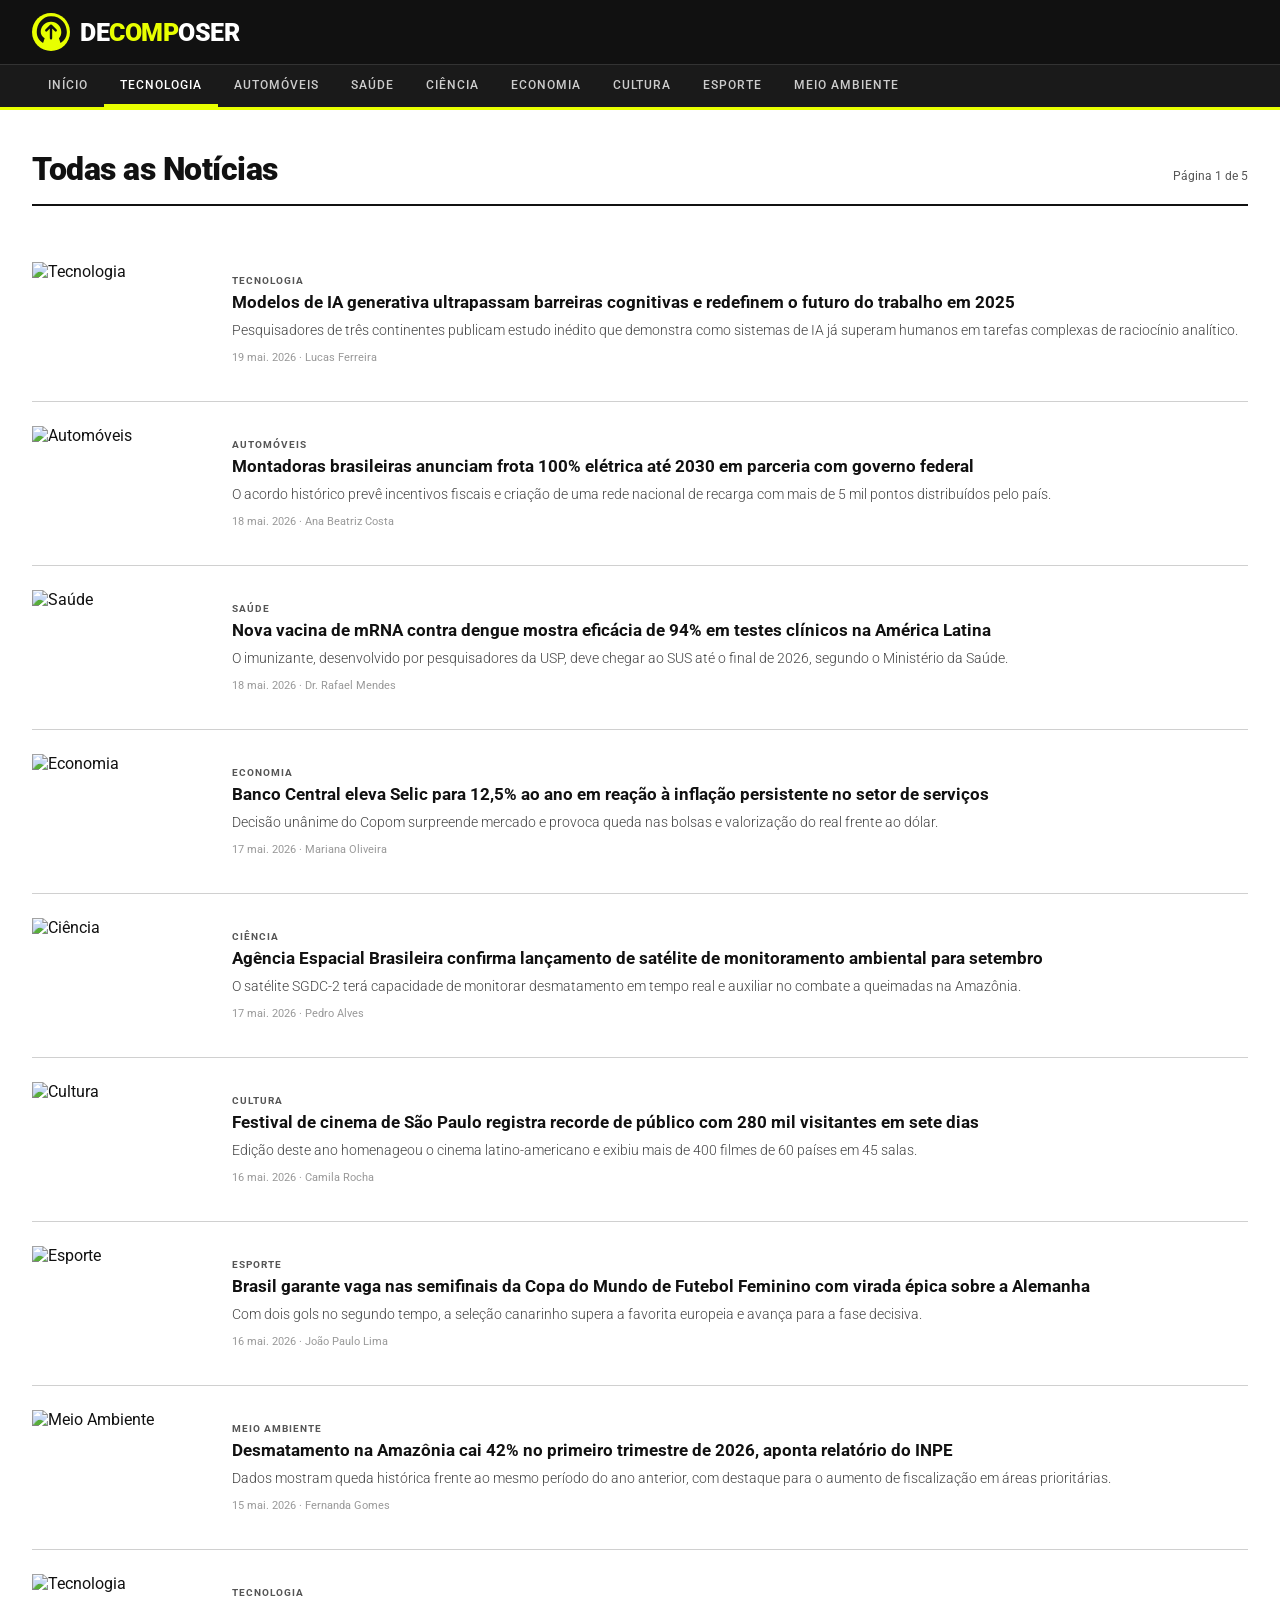
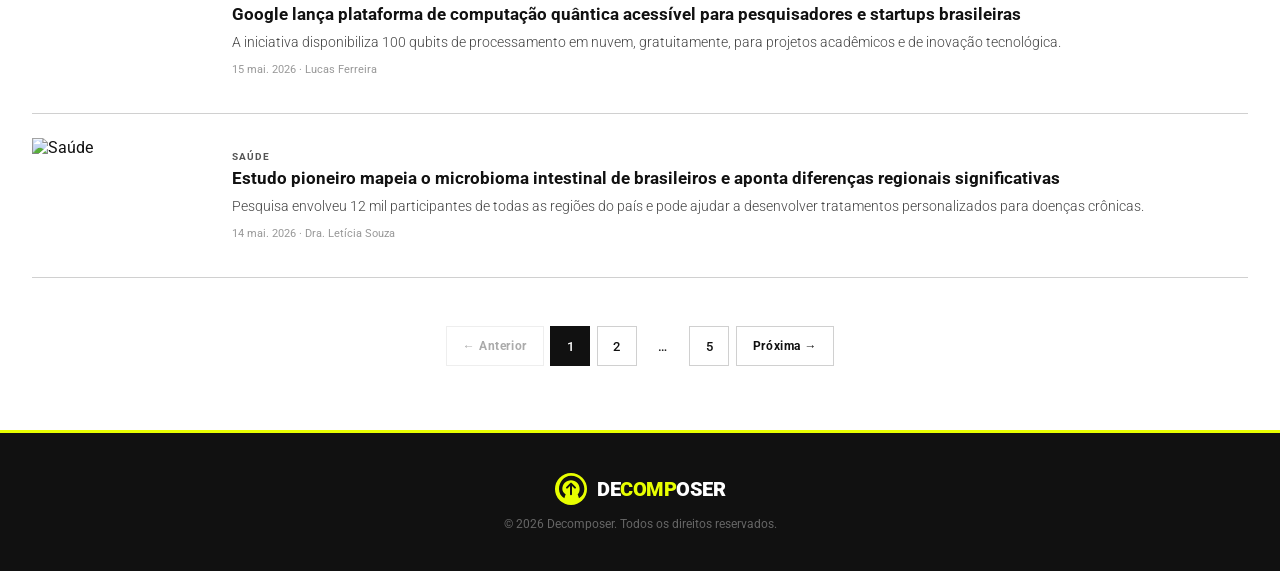
==== listing.html @ 8067eb2d "first version, inline css and script" ====
<!DOCTYPE html>
<html lang="pt-BR">
<head>
  <meta charset="UTF-8" />
  <meta name="viewport" content="width=device-width, initial-scale=1.0" />
  <title>Todas as Notícias — Decomposer</title>
  <link href="https://fonts.googleapis.com/css2?family=Roboto:ital,wght@0,300;0,400;0,500;0,700;0,900;1,400&display=swap" rel="stylesheet" />
  <style>
    *, *::before, *::after { box-sizing: border-box; margin: 0; padding: 0; }

    :root {
      --black: #111111;
      --white: #ffffff;
      --accent: #e8ff00;
      --gray-light: #f4f4f4;
      --gray-mid: #d0d0d0;
      --gray-dark: #555555;
      --font: 'Roboto', sans-serif;
    }

    html { scroll-behavior: smooth; }
    body { font-family: var(--font); background: var(--white); color: var(--black); min-height: 100vh; }

    /* ── HEADER ── */
    header {
      background: var(--black);
      color: var(--white);
      position: sticky;
      top: 0;
      z-index: 100;
      border-bottom: 3px solid var(--accent);
    }

    .header-top {
      display: flex;
      align-items: center;
      justify-content: space-between;
      padding: 0 2rem;
      height: 64px;
      max-width: 1280px;
      margin: 0 auto;
    }

    .logo {
      display: flex;
      align-items: center;
      gap: 10px;
      text-decoration: none;
      color: var(--white);
    }

    .logo-icon {
      width: 38px;
      height: 38px;
      background: var(--accent);
      border-radius: 50%;
      display: flex;
      align-items: center;
      justify-content: center;
      flex-shrink: 0;
    }

    .logo-name {
      font-size: 1.55rem;
      font-weight: 900;
      letter-spacing: -0.5px;
      text-transform: uppercase;
    }

    .logo-name span { color: var(--accent); }

    .nav-bar { background: #1a1a1a; border-top: 1px solid #333; }

    .nav-inner {
      max-width: 1280px;
      margin: 0 auto;
      padding: 0 2rem;
      display: flex;
      align-items: center;
      overflow-x: auto;
      scrollbar-width: none;
    }
    .nav-inner::-webkit-scrollbar { display: none; }

    .nav-inner a {
      color: #ccc;
      text-decoration: none;
      font-size: 0.78rem;
      font-weight: 500;
      letter-spacing: 0.08em;
      text-transform: uppercase;
      padding: 0.75rem 1rem;
      white-space: nowrap;
      border-bottom: 3px solid transparent;
      transition: color .2s, border-color .2s;
    }
    .nav-inner a:hover, .nav-inner a.active {
      color: var(--white);
      border-bottom-color: var(--accent);
    }

    /* ── MAIN ── */
    main {
      max-width: 1280px;
      margin: 0 auto;
      padding: 2.5rem 2rem 4rem;
    }

    .page-header {
      display: flex;
      align-items: baseline;
      justify-content: space-between;
      margin-bottom: 2rem;
      padding-bottom: 1rem;
      border-bottom: 2px solid var(--black);
    }

    .page-header h1 {
      font-size: 2rem;
      font-weight: 900;
      letter-spacing: -0.5px;
    }

    .page-header p {
      font-size: 0.78rem;
      color: var(--gray-dark);
    }

    /* ── LISTING ── */
    .listing {
      display: flex;
      flex-direction: column;
      gap: 0;
    }

    .listing-item {
      display: grid;
      grid-template-columns: 180px 1fr;
      gap: 1.25rem;
      padding: 1.5rem 0;
      border-bottom: 1px solid var(--gray-mid);
      text-decoration: none;
      color: inherit;
      transition: background .15s;
    }

    .listing-item:hover { background: var(--gray-light); margin: 0 -1rem; padding-left: 1rem; padding-right: 1rem; }

    .listing-item-img {
      width: 180px;
      height: 115px;
      object-fit: cover;
      display: block;
      flex-shrink: 0;
      transition: opacity .2s;
    }
    .listing-item:hover .listing-item-img { opacity: .9; }

    .listing-item-body {
      display: flex;
      flex-direction: column;
      justify-content: center;
      gap: 0.4rem;
    }

    .listing-item-cat {
      font-size: 0.62rem;
      font-weight: 700;
      letter-spacing: 0.1em;
      text-transform: uppercase;
      color: var(--gray-dark);
    }

    .listing-item-title {
      font-size: 1.05rem;
      font-weight: 700;
      line-height: 1.3;
      color: var(--black);
    }

    .listing-item-summary {
      font-size: 0.85rem;
      font-weight: 300;
      line-height: 1.55;
      color: #444;
    }

    .listing-item-meta {
      font-size: 0.68rem;
      color: #999;
      margin-top: 0.2rem;
    }

    /* ── PAGINATION ── */
    .pagination {
      display: flex;
      align-items: center;
      justify-content: center;
      gap: 0.4rem;
      margin-top: 3rem;
    }

    .pagination button, .pagination span {
      font-family: var(--font);
      font-size: 0.82rem;
      font-weight: 500;
      width: 40px;
      height: 40px;
      display: flex;
      align-items: center;
      justify-content: center;
      border: 1px solid var(--gray-mid);
      background: var(--white);
      color: var(--black);
      cursor: pointer;
      transition: background .15s, color .15s;
    }

    .pagination button:hover { background: var(--black); color: var(--white); border-color: var(--black); }
    .pagination button.active { background: var(--black); color: var(--white); border-color: var(--black); }
    .pagination button.nav-btn { width: auto; padding: 0 1rem; font-weight: 700; letter-spacing: 0.05em; font-size: 0.75rem; }
    .pagination button:disabled { opacity: 0.35; cursor: not-allowed; }
    .pagination .dots { border: none; cursor: default; }
    .pagination .dots:hover { background: var(--white); color: var(--black); }

    /* ── FOOTER ── */
    footer {
      background: var(--black);
      color: var(--white);
      padding: 2.5rem 2rem;
      text-align: center;
      border-top: 3px solid var(--accent);
    }

    .footer-logo {
      display: inline-flex;
      align-items: center;
      gap: 10px;
      text-decoration: none;
      color: var(--white);
    }

    .footer-logo .logo-icon { width: 32px; height: 32px; }
    .footer-logo .logo-name { font-size: 1.25rem; }
    .footer-copy { font-size: 0.72rem; color: #666; margin-top: 0.5rem; }

    @media (max-width: 640px) {
      .listing-item { grid-template-columns: 120px 1fr; gap: 1rem; }
      .listing-item-img { width: 120px; height: 80px; }
      .listing-item-summary { display: none; }
      .page-header h1 { font-size: 1.4rem; }
    }
  </style>
</head>
<body>

<!-- ═══════════════ HEADER ═══════════════ -->
<header>
  <div class="header-top">
    <a class="logo" href="index.html">
      <div class="logo-icon">
        <svg viewBox="0 0 24 24" fill="none" xmlns="http://www.w3.org/2000/svg">
          <path d="M12 2C6.5 2 3 7 3 12c0 3 1.5 5.5 4 7l1-3c-1.5-1-2.5-2.5-2.5-4 0-3.5 2.8-6.5 6.5-6.5S18.5 8.5 18.5 12c0 1.5-.5 3-1.5 4l1 3c2.5-1.5 4-4 4-7C22 7 18.5 2 12 2z" fill="#111"/>
          <path d="M12 8v8M9 11l3-3 3 3" stroke="#111" stroke-width="1.5" stroke-linecap="round" stroke-linejoin="round"/>
        </svg>
      </div>
      <span class="logo-name">De<span>comp</span>oser</span>
    </a>
  </div>
  <nav class="nav-bar">
    <div class="nav-inner">
      <a href="index.html">Início</a>
      <a href="listing.html" class="active">Tecnologia</a>
      <a href="listing.html">Automóveis</a>
      <a href="listing.html">Saúde</a>
      <a href="listing.html">Ciência</a>
      <a href="listing.html">Economia</a>
      <a href="listing.html">Cultura</a>
      <a href="listing.html">Esporte</a>
      <a href="listing.html">Meio Ambiente</a>
    </div>
  </nav>
</header>

<!-- ═══════════════ MAIN ═══════════════ -->
<main>
  <div class="page-header">
    <h1>Todas as Notícias</h1>
    <p id="page-count">Página 1 de 5</p>
  </div>

  <div class="listing" id="listing-container"></div>

  <nav class="pagination" id="pagination" aria-label="Paginação"></nav>
</main>

<!-- ═══════════════ FOOTER ═══════════════ -->
<footer>
  <a class="footer-logo" href="index.html">
    <div class="logo-icon">
      <svg viewBox="0 0 24 24" fill="none" xmlns="http://www.w3.org/2000/svg">
        <path d="M12 2C6.5 2 3 7 3 12c0 3 1.5 5.5 4 7l1-3c-1.5-1-2.5-2.5-2.5-4 0-3.5 2.8-6.5 6.5-6.5S18.5 8.5 18.5 12c0 1.5-.5 3-1.5 4l1 3c2.5-1.5 4-4 4-7C22 7 18.5 2 12 2z" fill="#111"/>
        <path d="M12 8v8M9 11l3-3 3 3" stroke="#111" stroke-width="1.5" stroke-linecap="round" stroke-linejoin="round"/>
      </svg>
    </div>
    <span class="logo-name">De<span>comp</span>oser</span>
  </a>
  <p class="footer-copy">© 2026 Decomposer. Todos os direitos reservados.</p>
</footer>

<script>
  // ── Dados fictícios (50 notícias, ordenadas por data mais recente primeiro) ──
  const allNews = [
    { cat: "Tecnologia", title: "Modelos de IA generativa ultrapassam barreiras cognitivas e redefinem o futuro do trabalho em 2025", summary: "Pesquisadores de três continentes publicam estudo inédito que demonstra como sistemas de IA já superam humanos em tarefas complexas de raciocínio analítico.", author: "Lucas Ferreira", date: "19 mai. 2026", img: "https://images.unsplash.com/photo-1677442136019-21780ecad995?w=400&q=70" },
    { cat: "Automóveis", title: "Montadoras brasileiras anunciam frota 100% elétrica até 2030 em parceria com governo federal", summary: "O acordo histórico prevê incentivos fiscais e criação de uma rede nacional de recarga com mais de 5 mil pontos distribuídos pelo país.", author: "Ana Beatriz Costa", date: "18 mai. 2026", img: "https://images.unsplash.com/photo-1617886903355-9354bb57751f?w=400&q=70" },
    { cat: "Saúde", title: "Nova vacina de mRNA contra dengue mostra eficácia de 94% em testes clínicos na América Latina", summary: "O imunizante, desenvolvido por pesquisadores da USP, deve chegar ao SUS até o final de 2026, segundo o Ministério da Saúde.", author: "Dr. Rafael Mendes", date: "18 mai. 2026", img: "https://images.unsplash.com/photo-1559757148-5c350d0d3c56?w=400&q=70" },
    { cat: "Economia", title: "Banco Central eleva Selic para 12,5% ao ano em reação à inflação persistente no setor de serviços", summary: "Decisão unânime do Copom surpreende mercado e provoca queda nas bolsas e valorização do real frente ao dólar.", author: "Mariana Oliveira", date: "17 mai. 2026", img: "https://images.unsplash.com/photo-1611974789855-9c2a0a7236a3?w=400&q=70" },
    { cat: "Ciência", title: "Agência Espacial Brasileira confirma lançamento de satélite de monitoramento ambiental para setembro", summary: "O satélite SGDC-2 terá capacidade de monitorar desmatamento em tempo real e auxiliar no combate a queimadas na Amazônia.", author: "Pedro Alves", date: "17 mai. 2026", img: "https://images.unsplash.com/photo-1446776811953-b23d57bd21aa?w=400&q=70" },
    { cat: "Cultura", title: "Festival de cinema de São Paulo registra recorde de público com 280 mil visitantes em sete dias", summary: "Edição deste ano homenageou o cinema latino-americano e exibiu mais de 400 filmes de 60 países em 45 salas.", author: "Camila Rocha", date: "16 mai. 2026", img: "https://images.unsplash.com/photo-1536440136628-849c177e76a1?w=400&q=70" },
    { cat: "Esporte", title: "Brasil garante vaga nas semifinais da Copa do Mundo de Futebol Feminino com virada épica sobre a Alemanha", summary: "Com dois gols no segundo tempo, a seleção canarinho supera a favorita europeia e avança para a fase decisiva.", author: "João Paulo Lima", date: "16 mai. 2026", img: "https://images.unsplash.com/photo-1574629810360-7efbbe195018?w=400&q=70" },
    { cat: "Meio Ambiente", title: "Desmatamento na Amazônia cai 42% no primeiro trimestre de 2026, aponta relatório do INPE", summary: "Dados mostram queda histórica frente ao mesmo período do ano anterior, com destaque para o aumento de fiscalização em áreas prioritárias.", author: "Fernanda Gomes", date: "15 mai. 2026", img: "https://images.unsplash.com/photo-1441974231531-c6227db76b6e?w=400&q=70" },
    { cat: "Tecnologia", title: "Google lança plataforma de computação quântica acessível para pesquisadores e startups brasileiras", summary: "A iniciativa disponibiliza 100 qubits de processamento em nuvem, gratuitamente, para projetos acadêmicos e de inovação tecnológica.", author: "Lucas Ferreira", date: "15 mai. 2026", img: "https://images.unsplash.com/photo-1635070041078-e363dbe005cb?w=400&q=70" },
    { cat: "Saúde", title: "Estudo pioneiro mapeia o microbioma intestinal de brasileiros e aponta diferenças regionais significativas", summary: "Pesquisa envolveu 12 mil participantes de todas as regiões do país e pode ajudar a desenvolver tratamentos personalizados para doenças crônicas.", author: "Dra. Letícia Souza", date: "14 mai. 2026", img: "https://images.unsplash.com/photo-1576086213369-97a306d36557?w=400&q=70" },
    { cat: "Economia", title: "Exportações brasileiras de soja batem recorde histórico no primeiro quadrimestre de 2026", summary: "Alta demanda da China impulsiona vendas ao exterior, com crescimento de 18% em relação ao mesmo período de 2025.", author: "Ricardo Torres", date: "14 mai. 2026", img: "https://images.unsplash.com/photo-1560493676-04071c5f467b?w=400&q=70" },
    { cat: "Automóveis", title: "Primeiro carro voador homologado pela ANAC faz voo inaugural sobre a cidade de São Paulo", summary: "O veículo aeromóvel da startup carioca AeroBR percorreu 22 km em 8 minutos, marcando um capítulo histórico na mobilidade urbana brasileira.", author: "Thiago Nunes", date: "13 mai. 2026", img: "https://images.unsplash.com/photo-1569629743817-70d8db6c323b?w=400&q=70" },
    { cat: "Ciência", title: "Cientistas descobrem nova espécie de anfíbio bioluminescente no Pantanal mato-grossense", summary: "A descoberta, publicada na revista Nature, amplia o conhecimento sobre a biodiversidade brasileira e levanta questões sobre evolução da bioluminescência.", author: "Dra. Ana Flor", date: "13 mai. 2026", img: "https://images.unsplash.com/photo-1503676260728-1c00da094a0b?w=400&q=70" },
    { cat: "Tecnologia", title: "Startup paulistana cria sistema de reciclagem inteligente que separa resíduos com 99,7% de precisão", summary: "Com uso de visão computacional e braços robóticos, a tecnologia promete transformar o setor de gestão de resíduos sólidos no Brasil.", author: "Beatriz Santos", date: "12 mai. 2026", img: "https://images.unsplash.com/photo-1532996122724-e3c354a0b15b?w=400&q=70" },
    { cat: "Cultura", title: "Exposição de arte generativa reúne obras criadas por IA e artistas humanos no MASP em colaboração inédita", summary: "A mostra questiona os limites da criatividade e autoria na era digital, com curadoria do artista Hélio Oiticica Jr.", author: "Camila Rocha", date: "12 mai. 2026", img: "https://images.unsplash.com/photo-1561214115-f2f134cc4912?w=400&q=70" },
    { cat: "Saúde", title: "Ministério da Saúde lança campanha nacional de combate à obesidade infantil com metas ambiciosas para 2030", summary: "Programa inclui reformulação das merendas escolares, atividades físicas obrigatórias e educação nutricional em todas as escolas públicas do país.", author: "Dr. Rafael Mendes", date: "11 mai. 2026", img: "https://images.unsplash.com/photo-1490645935967-10de6ba17061?w=400&q=70" },
    { cat: "Meio Ambiente", title: "Rio Doce apresenta sinais de recuperação ambiental onze anos após desastre de Mariana", summary: "Laudos técnicos indicam retorno gradual de peixes e vegetação ciliar em trechos do rio, mas pesquisadores alertam que a recuperação ainda levará décadas.", author: "Fernanda Gomes", date: "11 mai. 2026", img: "https://images.unsplash.com/photo-1470770841072-f978cf4d019e?w=400&q=70" },
    { cat: "Esporte", title: "Judoca brasileira conquista tricampeonato mundial e se torna a maior atleta da história da modalidade", summary: "Com apenas 23 anos, Rafaela Guimarães superou a japonesa Abe na final em Paris e entrou para o livro dos recordes do esporte olímpico.", author: "João Paulo Lima", date: "10 mai. 2026", img: "https://images.unsplash.com/photo-1571019614242-c5c5dee9f50b?w=400&q=70" },
    { cat: "Economia", title: "Fintechs brasileiras captam R$ 4,2 bilhões em rodada de investimentos internacionais no primeiro semestre", summary: "Brasil consolida posição como maior ecossistema fintech da América Latina, atraindo capital de fundos americanos, europeus e asiáticos.", author: "Mariana Oliveira", date: "10 mai. 2026", img: "https://images.unsplash.com/photo-1563986768494-4dee2763ff3f?w=400&q=70" },
    { cat: "Tecnologia", title: "Meta lança óculos de realidade aumentada com hologramas 3D que dispensam telas físicas", summary: "O dispositivo, anunciado no evento Connect, promete substituir smartphones e monitores em até cinco anos, segundo CEO Mark Zuckerberg.", author: "Lucas Ferreira", date: "09 mai. 2026", img: "https://images.unsplash.com/photo-1622979135225-d2ba269cf1ac?w=400&q=70" },
    { cat: "Ciência", title: "Pesquisadores da UNICAMP desenvolvem bateria de grafeno que recarrega em menos de dois minutos", summary: "A inovação pode revolucionar veículos elétricos e dispositivos móveis, com capacidade de armazenar o dobro de energia das baterias de lítio convencionais.", author: "Pedro Alves", date: "09 mai. 2026", img: "https://images.unsplash.com/photo-1605020420620-20c943cc4669?w=400&q=70" },
    { cat: "Automóveis", title: "Tesla abre fábrica em Bahia e promete gerar 8 mil empregos diretos até o final de 2027", summary: "Gigafactory Salvador será a segunda maior planta de veículos elétricos da empresa no hemisfério sul e produzirá 200 mil carros por ano.", author: "Ana Beatriz Costa", date: "08 mai. 2026", img: "https://images.unsplash.com/photo-1561361058-c24e01238a46?w=400&q=70" },
    { cat: "Cultura", title: "João Gilberto recebe homenagem póstuma no Grammy Latino com álbum inédito restaurado por IA", summary: "Gravações encontradas nos arquivos da família foram processadas e completadas por um modelo de IA treinado na obra do cantor baiano.", author: "Camila Rocha", date: "08 mai. 2026", img: "https://images.unsplash.com/photo-1493225457124-a3eb161ffa5f?w=400&q=70" },
    { cat: "Meio Ambiente", title: "COP32 realizada em Belém aprova fundo bilionário para preservação da floresta tropical", summary: "Acordo histórico compromete países desenvolvidos a destinar US$ 200 bilhões anuais até 2035 para proteção das florestas tropicais do mundo.", author: "Fernanda Gomes", date: "07 mai. 2026", img: "https://images.unsplash.com/photo-1518531933037-91b2f5f229cc?w=400&q=70" },
    { cat: "Saúde", title: "SUS incorpora novo medicamento para doença de Alzheimer com capacidade de retardar progressão em 35%", summary: "Aprovado pela ANVISA, o fármaco será disponibilizado gratuitamente nas UBS e representará um avanço significativo para 1,7 milhão de brasileiros com a doença.", author: "Dra. Letícia Souza", date: "07 mai. 2026", img: "https://images.unsplash.com/photo-1584308666744-24d5c474f2ae?w=400&q=70" },
    { cat: "Esporte", title: "Palmeiras vence Flamengo em final histórica e conquista a Libertadores da América pela quinta vez", summary: "Em partida disputada no Maracanã lotado, o Verdão venceu nos pênaltis após empate em 2 a 2 no tempo regulamentar e na prorrogação.", author: "João Paulo Lima", date: "06 mai. 2026", img: "https://images.unsplash.com/photo-1431324155629-1a6deb1dec8d?w=400&q=70" },
    { cat: "Tecnologia", title: "Apple anuncia iPhone 18 com chip neural de 4ª geração e bateria que dura três dias com uso intenso", summary: "Novos modelos também trazem câmera de 200MP com zoom óptico de 20x e recursos de saúde que medem glicose sem furo no dedo.", author: "Beatriz Santos", date: "06 mai. 2026", img: "https://images.unsplash.com/photo-1510557880182-3d4d3cba35a5?w=400&q=70" },
    { cat: "Economia", title: "Desemprego no Brasil cai para 6,1%, menor taxa em 22 anos, segundo IBGE", summary: "Geração de vagas na indústria e no agronegócio impulsiona queda histórica, mas economistas alertam para informalidade ainda elevada.", author: "Ricardo Torres", date: "05 mai. 2026", img: "https://images.unsplash.com/photo-1454165804606-c3d57bc86b40?w=400&q=70" },
    { cat: "Ciência", title: "Missão brasileira ao Atlântico Sul coleta dados inéditos sobre correntes oceânicas e mudanças climáticas", summary: "Expedição de 90 dias a bordo do navio de pesquisa Vital Brazil revela alterações preocupantes nos padrões de circulação termohalina.", author: "Dr. Marcos Viana", date: "05 mai. 2026", img: "https://images.unsplash.com/photo-1505118380757-91f5f5632de0?w=400&q=70" },
    { cat: "Automóveis", title: "Novo Fiat Strada Hybrid lidera vendas pelo quarto mês consecutivo e consolida liderança entre compactos", summary: "Modelo híbrido chega a 28% de market share no segmento de picapes compactas, superando projeções mais otimistas da montadora italiana.", author: "Thiago Nunes", date: "04 mai. 2026", img: "https://images.unsplash.com/photo-1503376780353-7e6692767b70?w=400&q=70" },
    { cat: "Cultura", title: "Autor nordestino ganha Prêmio Booker Internacional com romance sobre a seca e a resistência do povo cearense", summary: "Wendell Fiuza torna-se o primeiro escritor brasileiro a conquistar o prestioso prêmio britânico, que será traduzido para 40 idiomas.", author: "Camila Rocha", date: "04 mai. 2026", img: "https://images.unsplash.com/photo-1524578271613-d550eacf6090?w=400&q=70" },
    { cat: "Meio Ambiente", title: "Projeto de lei sobre emissões zero para indústrias pesadas avança no Senado Federal", summary: "Proposta estabelece metas progressivas de redução de CO₂ até 2040 e prevê multas pesadas para empresas que descumprirem os limites estabelecidos.", author: "Fernanda Gomes", date: "03 mai. 2026", img: "https://images.unsplash.com/photo-1473341304170-971dccb5ac1e?w=400&q=70" },
    { cat: "Saúde", title: "Pesquisa aponta que 30 minutos de caminhada diária reduzem em 40% o risco de doenças cardiovasculares", summary: "Estudo longitudinal de 15 anos acompanhou 50 mil brasileiros e confirma que a atividade física moderada é mais eficaz do que muitos medicamentos preventivos.", author: "Dr. Rafael Mendes", date: "03 mai. 2026", img: "https://images.unsplash.com/photo-1476480862126-209bfaa8edc8?w=400&q=70" },
    { cat: "Tecnologia", title: "Startup de deeptech cria material capaz de capturar CO₂ do ar e transformá-lo em combustível sintético limpo", summary: "A tecnologia, desenvolvida em parceria com a FAPESP, pode ser implantada em qualquer região e tem custo 70% menor do que os métodos convencionais.", author: "Lucas Ferreira", date: "02 mai. 2026", img: "https://images.unsplash.com/photo-1518770660439-4636190af475?w=400&q=70" },
    { cat: "Esporte", title: "Lenda do vôlei Giba é homenageado no Hall da Fama da FIVB ao lado de outros grandes nomes do esporte", summary: "Cerimônia em Roma reconhece a contribuição do atleta curitibano para o desenvolvimento global do vôlei masculino ao longo de duas décadas.", author: "João Paulo Lima", date: "02 mai. 2026", img: "https://images.unsplash.com/photo-1612872087720-bb876e2e67d1?w=400&q=70" },
    { cat: "Economia", title: "PIB do Brasil cresce 3,8% no primeiro trimestre de 2026 impulsionado pelo agronegócio e serviços digitais", summary: "Resultado supera estimativas dos economistas e coloca o país no caminho para o melhor desempenho em uma década, segundo o IBGE.", author: "Mariana Oliveira", date: "01 mai. 2026", img: "https://images.unsplash.com/photo-1589758438368-0ad531db3366?w=400&q=70" },
    { cat: "Ciência", title: "Físicos brasileiros confirmam existência de nova partícula subatômica prevista pelo Modelo Padrão", summary: "Experimento realizado no acelerador de partículas do CERN detecta o bóson escalar B2, completando um dos últimos capítulos em aberto da física de altas energias.", author: "Pedro Alves", date: "01 mai. 2026", img: "https://images.unsplash.com/photo-1507413245164-6160d8298b31?w=400&q=70" },
    { cat: "Automóveis", title: "BYD lança linha de caminhões elétricos para o mercado brasileiro com autonomia de 600 km por carga", summary: "Os veículos foram especialmente adaptados para as condições das estradas brasileiras e chegam ao país a preços competitivos com os modelos diesel.", author: "Thiago Nunes", date: "30 abr. 2026", img: "https://images.unsplash.com/photo-1601584115197-04ecc0da31d7?w=400&q=70" },
    { cat: "Cultura", title: "Cinemateca Brasileira digitaliza 15 mil filmes raros e disponibiliza acervo gratuitamente online", summary: "Projeto de preservação histórica, financiado pelo MinC, garante acesso ao patrimônio audiovisual brasileiro a qualquer pessoa com acesso à internet.", author: "Camila Rocha", date: "30 abr. 2026", img: "https://images.unsplash.com/photo-1485846234645-a62644f84728?w=400&q=70" },
    { cat: "Meio Ambiente", title: "Energia solar ultrapassa gás natural e se torna a segunda maior fonte de eletricidade do Brasil", summary: "Marco histórico ocorre cinco anos antes do previsto e consolida o Brasil como potência renovável, com 28% da matriz energética baseada em solar fotovoltaico.", author: "Fernanda Gomes", date: "29 abr. 2026", img: "https://images.unsplash.com/photo-1509391366360-2e959784a276?w=400&q=70" },
    { cat: "Saúde", title: "ANVISA aprova primeiro biofármaco totalmente desenvolvido e produzido no Brasil para tratamento de artrite reumatoide", summary: "O medicamento, fruto de 15 anos de pesquisa na FIOCRUZ, custará 80% menos que os importados e beneficiará 1,2 milhão de pacientes no SUS.", author: "Dra. Letícia Souza", date: "29 abr. 2026", img: "https://images.unsplash.com/photo-1585435557343-3b092031a831?w=400&q=70" },
    { cat: "Tecnologia", title: "Microsoft lança IA integrada ao Windows 12 capaz de aprender os hábitos do usuário e antecipar necessidades", summary: "O sistema Copilot Adaptive aprende com o comportamento do usuário para otimizar fluxos de trabalho, reduzir distrações e sugerir ações relevantes.", author: "Beatriz Santos", date: "28 abr. 2026", img: "https://images.unsplash.com/photo-1633419461186-7d40a38105ec?w=400&q=70" },
    { cat: "Esporte", title: "Atletismo brasileiro bate cinco recordes sul-americanos no Grand Prix de Rio de Janeiro em noite histórica", summary: "Com estádio lotado, a nova geração do atletismo nacional mostra que o Brasil pode brigar por medalhas nos Jogos Olímpicos de Brisbane em 2028.", author: "João Paulo Lima", date: "28 abr. 2026", img: "https://images.unsplash.com/photo-1552674605-db6ffd4facb5?w=400&q=70" },
    { cat: "Economia", title: "Petrobras anuncia descoberta de novo campo petrolífero no pré-sal com reservas estimadas em 3 bilhões de barris", summary: "A descoberta, na Bacia de Santos, deverá elevar a produção nacional em 400 mil barris por dia quando entrar em operação, prevista para 2030.", author: "Ricardo Torres", date: "27 abr. 2026", img: "https://images.unsplash.com/photo-1518459031867-a89b944bffe4?w=400&q=70" },
    { cat: "Ciência", title: "Laboratório cearense consegue sintetizar proteína vegetal com sabor e textura idênticos à carne bovina", summary: "A descoberta pode transformar a indústria alimentícia e reduzir drasticamente o impacto ambiental da produção de proteína animal no Brasil.", author: "Dr. Marcos Viana", date: "27 abr. 2026", img: "https://images.unsplash.com/photo-1540420773420-3366772f4999?w=400&q=70" },
    { cat: "Automóveis", title: "Volkswagen revive o Fusca como carro elétrico compacto e acessível para o mercado brasileiro", summary: "O novo Beetle brasileiro terá autonomia de 350 km, carregamento em 25 minutos e preço inicial de R$ 89 mil, rivalizando com modelos populares.", author: "Ana Beatriz Costa", date: "26 abr. 2026", img: "https://images.unsplash.com/photo-1502877338535-766e1452684a?w=400&q=70" },
    { cat: "Cultura", title: "Museu do Amanhã no Rio inaugura ala permanente dedicada à inteligência artificial e ao futuro da humanidade", summary: "Espaço interativo com 2 mil m² apresenta visões de especialistas, artistas e filósofos sobre os desafios e oportunidades da era das máquinas inteligentes.", author: "Camila Rocha", date: "26 abr. 2026", img: "https://images.unsplash.com/photo-1558618666-fcd25c85cd64?w=400&q=70" },
    { cat: "Saúde", title: "Aplicativo brasileiro de saúde mental ultrapassa 10 milhões de usuários e expande para 12 países da América Latina", summary: "A plataforma Mente Clara oferece terapia por IA, meditação guiada e conexão com psicólogos e foi citada pela OMS como modelo a ser replicado.", author: "Dr. Rafael Mendes", date: "25 abr. 2026", img: "https://images.unsplash.com/photo-1506126613408-eca07ce68773?w=400&q=70" },
    { cat: "Meio Ambiente", title: "Coral Vivo registra recuperação de 18% dos recifes de coral do litoral baiano em apenas dois anos de programa", summary: "Iniciativa pioneira de transplante e cultivo de corais em viveiros marinhos devolve vida à maior barreira de corais do Atlântico Sul.", author: "Fernanda Gomes", date: "25 abr. 2026", img: "https://images.unsplash.com/photo-1516450360452-9312f5e86fc7?w=400&q=70" },
  ];

  const PER_PAGE = 10;
  let currentPage = 1;
  const totalPages = Math.ceil(allNews.length / PER_PAGE);

  function renderPage(page) {
    currentPage = page;
    const start = (page - 1) * PER_PAGE;
    const items = allNews.slice(start, start + PER_PAGE);

    document.getElementById('page-count').textContent = `Página ${page} de ${totalPages}`;

    const container = document.getElementById('listing-container');
    container.innerHTML = items.map(n => `
      <a class="listing-item" href="#">
        <img class="listing-item-img" src="${n.img}" alt="${n.cat}" loading="lazy" />
        <div class="listing-item-body">
          <p class="listing-item-cat">${n.cat}</p>
          <p class="listing-item-title">${n.title}</p>
          <p class="listing-item-summary">${n.summary}</p>
          <p class="listing-item-meta">${n.date} · ${n.author}</p>
        </div>
      </a>
    `).join('');

    renderPagination();
    window.scrollTo({ top: 0, behavior: 'smooth' });
  }

  function renderPagination() {
    const nav = document.getElementById('pagination');
    let html = '';

    // Prev
    html += `<button class="nav-btn" ${currentPage === 1 ? 'disabled' : ''} onclick="renderPage(${currentPage - 1})">← Anterior</button>`;

    // Pages
    for (let i = 1; i <= totalPages; i++) {
      if (i === 1 || i === totalPages || Math.abs(i - currentPage) <= 1) {
        html += `<button class="${i === currentPage ? 'active' : ''}" onclick="renderPage(${i})">${i}</button>`;
      } else if (Math.abs(i - currentPage) === 2) {
        html += `<span class="dots">…</span>`;
      }
    }

    // Next
    html += `<button class="nav-btn" ${currentPage === totalPages ? 'disabled' : ''} onclick="renderPage(${currentPage + 1})">Próxima →</button>`;

    nav.innerHTML = html;
  }

  // Init
  renderPage(1);
</script>
</body>
</html>
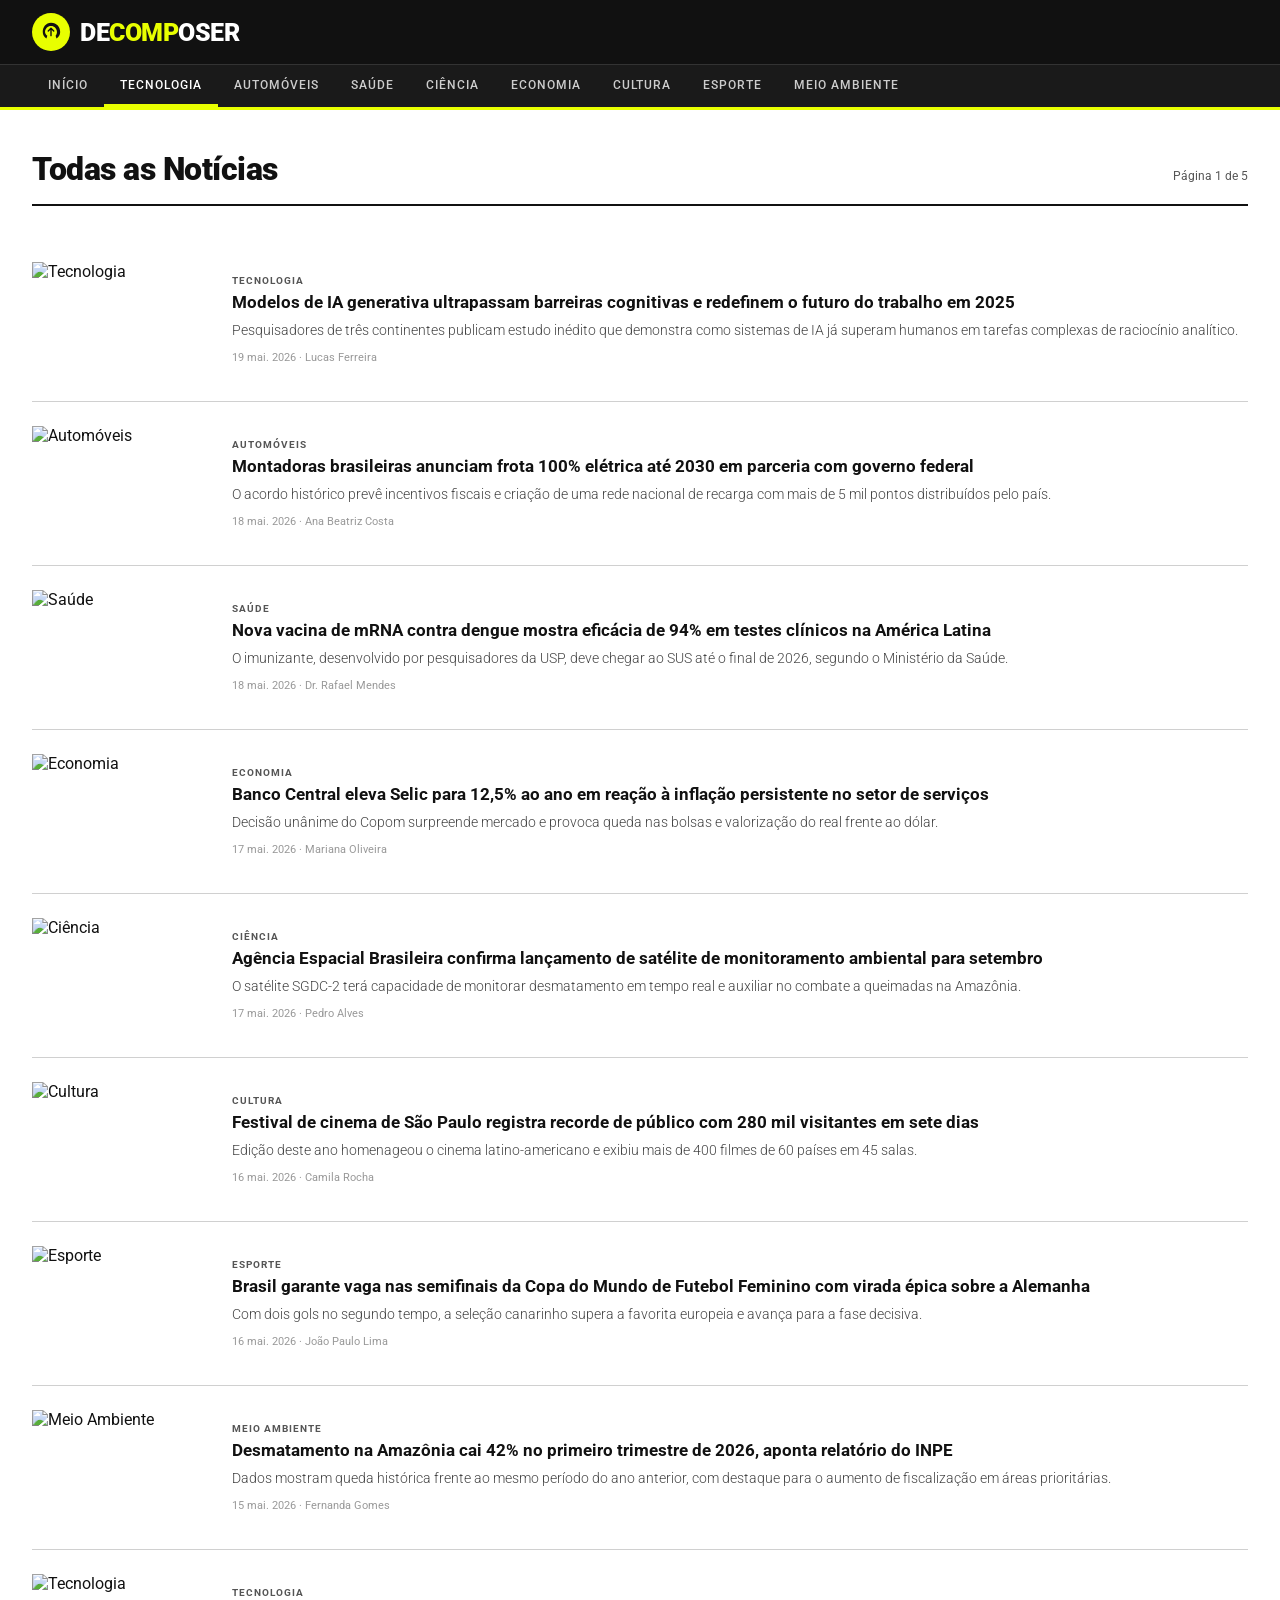
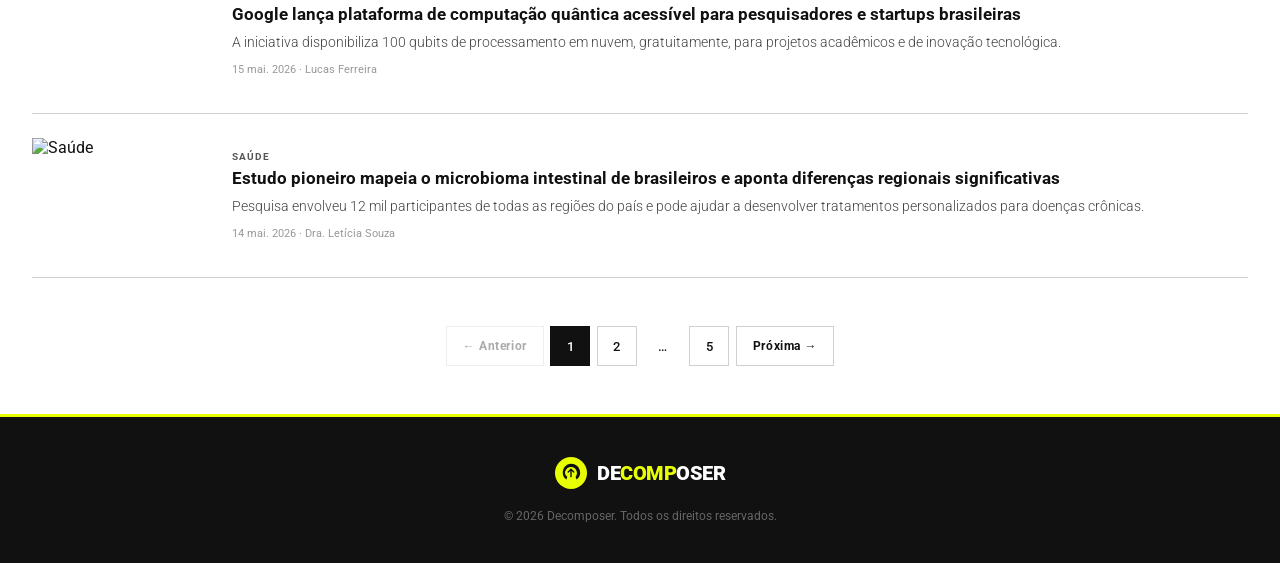
==== commit a1eda813: "unified css in a single file" ====
--- a/listing.html
+++ b/listing.html
@@ -5,252 +5,8 @@
   <meta name="viewport" content="width=device-width, initial-scale=1.0" />
   <title>Todas as Notícias — Decomposer</title>
   <link href="https://fonts.googleapis.com/css2?family=Roboto:ital,wght@0,300;0,400;0,500;0,700;0,900;1,400&display=swap" rel="stylesheet" />
-  <style>
-    *, *::before, *::after { box-sizing: border-box; margin: 0; padding: 0; }
-
-    :root {
-      --black: #111111;
-      --white: #ffffff;
-      --accent: #e8ff00;
-      --gray-light: #f4f4f4;
-      --gray-mid: #d0d0d0;
-      --gray-dark: #555555;
-      --font: 'Roboto', sans-serif;
-    }
-
-    html { scroll-behavior: smooth; }
-    body { font-family: var(--font); background: var(--white); color: var(--black); min-height: 100vh; }
-
-    /* ── HEADER ── */
-    header {
-      background: var(--black);
-      color: var(--white);
-      position: sticky;
-      top: 0;
-      z-index: 100;
-      border-bottom: 3px solid var(--accent);
-    }
-
-    .header-top {
-      display: flex;
-      align-items: center;
-      justify-content: space-between;
-      padding: 0 2rem;
-      height: 64px;
-      max-width: 1280px;
-      margin: 0 auto;
-    }
-
-    .logo {
-      display: flex;
-      align-items: center;
-      gap: 10px;
-      text-decoration: none;
-      color: var(--white);
-    }
-
-    .logo-icon {
-      width: 38px;
-      height: 38px;
-      background: var(--accent);
-      border-radius: 50%;
-      display: flex;
-      align-items: center;
-      justify-content: center;
-      flex-shrink: 0;
-    }
-
-    .logo-name {
-      font-size: 1.55rem;
-      font-weight: 900;
-      letter-spacing: -0.5px;
-      text-transform: uppercase;
-    }
-
-    .logo-name span { color: var(--accent); }
-
-    .nav-bar { background: #1a1a1a; border-top: 1px solid #333; }
-
-    .nav-inner {
-      max-width: 1280px;
-      margin: 0 auto;
-      padding: 0 2rem;
-      display: flex;
-      align-items: center;
-      overflow-x: auto;
-      scrollbar-width: none;
-    }
-    .nav-inner::-webkit-scrollbar { display: none; }
-
-    .nav-inner a {
-      color: #ccc;
-      text-decoration: none;
-      font-size: 0.78rem;
-      font-weight: 500;
-      letter-spacing: 0.08em;
-      text-transform: uppercase;
-      padding: 0.75rem 1rem;
-      white-space: nowrap;
-      border-bottom: 3px solid transparent;
-      transition: color .2s, border-color .2s;
-    }
-    .nav-inner a:hover, .nav-inner a.active {
-      color: var(--white);
-      border-bottom-color: var(--accent);
-    }
-
-    /* ── MAIN ── */
-    main {
-      max-width: 1280px;
-      margin: 0 auto;
-      padding: 2.5rem 2rem 4rem;
-    }
-
-    .page-header {
-      display: flex;
-      align-items: baseline;
-      justify-content: space-between;
-      margin-bottom: 2rem;
-      padding-bottom: 1rem;
-      border-bottom: 2px solid var(--black);
-    }
-
-    .page-header h1 {
-      font-size: 2rem;
-      font-weight: 900;
-      letter-spacing: -0.5px;
-    }
-
-    .page-header p {
-      font-size: 0.78rem;
-      color: var(--gray-dark);
-    }
-
-    /* ── LISTING ── */
-    .listing {
-      display: flex;
-      flex-direction: column;
-      gap: 0;
-    }
-
-    .listing-item {
-      display: grid;
-      grid-template-columns: 180px 1fr;
-      gap: 1.25rem;
-      padding: 1.5rem 0;
-      border-bottom: 1px solid var(--gray-mid);
-      text-decoration: none;
-      color: inherit;
-      transition: background .15s;
-    }
-
-    .listing-item:hover { background: var(--gray-light); margin: 0 -1rem; padding-left: 1rem; padding-right: 1rem; }
-
-    .listing-item-img {
-      width: 180px;
-      height: 115px;
-      object-fit: cover;
-      display: block;
-      flex-shrink: 0;
-      transition: opacity .2s;
-    }
-    .listing-item:hover .listing-item-img { opacity: .9; }
-
-    .listing-item-body {
-      display: flex;
-      flex-direction: column;
-      justify-content: center;
-      gap: 0.4rem;
-    }
-
-    .listing-item-cat {
-      font-size: 0.62rem;
-      font-weight: 700;
-      letter-spacing: 0.1em;
-      text-transform: uppercase;
-      color: var(--gray-dark);
-    }
-
-    .listing-item-title {
-      font-size: 1.05rem;
-      font-weight: 700;
-      line-height: 1.3;
-      color: var(--black);
-    }
-
-    .listing-item-summary {
-      font-size: 0.85rem;
-      font-weight: 300;
-      line-height: 1.55;
-      color: #444;
-    }
-
-    .listing-item-meta {
-      font-size: 0.68rem;
-      color: #999;
-      margin-top: 0.2rem;
-    }
-
-    /* ── PAGINATION ── */
-    .pagination {
-      display: flex;
-      align-items: center;
-      justify-content: center;
-      gap: 0.4rem;
-      margin-top: 3rem;
-    }
-
-    .pagination button, .pagination span {
-      font-family: var(--font);
-      font-size: 0.82rem;
-      font-weight: 500;
-      width: 40px;
-      height: 40px;
-      display: flex;
-      align-items: center;
-      justify-content: center;
-      border: 1px solid var(--gray-mid);
-      background: var(--white);
-      color: var(--black);
-      cursor: pointer;
-      transition: background .15s, color .15s;
-    }
-
-    .pagination button:hover { background: var(--black); color: var(--white); border-color: var(--black); }
-    .pagination button.active { background: var(--black); color: var(--white); border-color: var(--black); }
-    .pagination button.nav-btn { width: auto; padding: 0 1rem; font-weight: 700; letter-spacing: 0.05em; font-size: 0.75rem; }
-    .pagination button:disabled { opacity: 0.35; cursor: not-allowed; }
-    .pagination .dots { border: none; cursor: default; }
-    .pagination .dots:hover { background: var(--white); color: var(--black); }
-
-    /* ── FOOTER ── */
-    footer {
-      background: var(--black);
-      color: var(--white);
-      padding: 2.5rem 2rem;
-      text-align: center;
-      border-top: 3px solid var(--accent);
-    }
-
-    .footer-logo {
-      display: inline-flex;
-      align-items: center;
-      gap: 10px;
-      text-decoration: none;
-      color: var(--white);
-    }
-
-    .footer-logo .logo-icon { width: 32px; height: 32px; }
-    .footer-logo .logo-name { font-size: 1.25rem; }
-    .footer-copy { font-size: 0.72rem; color: #666; margin-top: 0.5rem; }
-
-    @media (max-width: 640px) {
-      .listing-item { grid-template-columns: 120px 1fr; gap: 1rem; }
-      .listing-item-img { width: 120px; height: 80px; }
-      .listing-item-summary { display: none; }
-      .page-header h1 { font-size: 1.4rem; }
-    }
-  </style>
+  <link rel="stylesheet" href="CSS/styles.css">
+  <script src="listing.js" async></script>
 </head>
 <body>
 
@@ -307,113 +63,5 @@
   </a>
   <p class="footer-copy">© 2026 Decomposer. Todos os direitos reservados.</p>
 </footer>
-
-<script>
-  // ── Dados fictícios (50 notícias, ordenadas por data mais recente primeiro) ──
-  const allNews = [
-    { cat: "Tecnologia", title: "Modelos de IA generativa ultrapassam barreiras cognitivas e redefinem o futuro do trabalho em 2025", summary: "Pesquisadores de três continentes publicam estudo inédito que demonstra como sistemas de IA já superam humanos em tarefas complexas de raciocínio analítico.", author: "Lucas Ferreira", date: "19 mai. 2026", img: "https://images.unsplash.com/photo-1677442136019-21780ecad995?w=400&q=70" },
-    { cat: "Automóveis", title: "Montadoras brasileiras anunciam frota 100% elétrica até 2030 em parceria com governo federal", summary: "O acordo histórico prevê incentivos fiscais e criação de uma rede nacional de recarga com mais de 5 mil pontos distribuídos pelo país.", author: "Ana Beatriz Costa", date: "18 mai. 2026", img: "https://images.unsplash.com/photo-1617886903355-9354bb57751f?w=400&q=70" },
-    { cat: "Saúde", title: "Nova vacina de mRNA contra dengue mostra eficácia de 94% em testes clínicos na América Latina", summary: "O imunizante, desenvolvido por pesquisadores da USP, deve chegar ao SUS até o final de 2026, segundo o Ministério da Saúde.", author: "Dr. Rafael Mendes", date: "18 mai. 2026", img: "https://images.unsplash.com/photo-1559757148-5c350d0d3c56?w=400&q=70" },
-    { cat: "Economia", title: "Banco Central eleva Selic para 12,5% ao ano em reação à inflação persistente no setor de serviços", summary: "Decisão unânime do Copom surpreende mercado e provoca queda nas bolsas e valorização do real frente ao dólar.", author: "Mariana Oliveira", date: "17 mai. 2026", img: "https://images.unsplash.com/photo-1611974789855-9c2a0a7236a3?w=400&q=70" },
-    { cat: "Ciência", title: "Agência Espacial Brasileira confirma lançamento de satélite de monitoramento ambiental para setembro", summary: "O satélite SGDC-2 terá capacidade de monitorar desmatamento em tempo real e auxiliar no combate a queimadas na Amazônia.", author: "Pedro Alves", date: "17 mai. 2026", img: "https://images.unsplash.com/photo-1446776811953-b23d57bd21aa?w=400&q=70" },
-    { cat: "Cultura", title: "Festival de cinema de São Paulo registra recorde de público com 280 mil visitantes em sete dias", summary: "Edição deste ano homenageou o cinema latino-americano e exibiu mais de 400 filmes de 60 países em 45 salas.", author: "Camila Rocha", date: "16 mai. 2026", img: "https://images.unsplash.com/photo-1536440136628-849c177e76a1?w=400&q=70" },
-    { cat: "Esporte", title: "Brasil garante vaga nas semifinais da Copa do Mundo de Futebol Feminino com virada épica sobre a Alemanha", summary: "Com dois gols no segundo tempo, a seleção canarinho supera a favorita europeia e avança para a fase decisiva.", author: "João Paulo Lima", date: "16 mai. 2026", img: "https://images.unsplash.com/photo-1574629810360-7efbbe195018?w=400&q=70" },
-    { cat: "Meio Ambiente", title: "Desmatamento na Amazônia cai 42% no primeiro trimestre de 2026, aponta relatório do INPE", summary: "Dados mostram queda histórica frente ao mesmo período do ano anterior, com destaque para o aumento de fiscalização em áreas prioritárias.", author: "Fernanda Gomes", date: "15 mai. 2026", img: "https://images.unsplash.com/photo-1441974231531-c6227db76b6e?w=400&q=70" },
-    { cat: "Tecnologia", title: "Google lança plataforma de computação quântica acessível para pesquisadores e startups brasileiras", summary: "A iniciativa disponibiliza 100 qubits de processamento em nuvem, gratuitamente, para projetos acadêmicos e de inovação tecnológica.", author: "Lucas Ferreira", date: "15 mai. 2026", img: "https://images.unsplash.com/photo-1635070041078-e363dbe005cb?w=400&q=70" },
-    { cat: "Saúde", title: "Estudo pioneiro mapeia o microbioma intestinal de brasileiros e aponta diferenças regionais significativas", summary: "Pesquisa envolveu 12 mil participantes de todas as regiões do país e pode ajudar a desenvolver tratamentos personalizados para doenças crônicas.", author: "Dra. Letícia Souza", date: "14 mai. 2026", img: "https://images.unsplash.com/photo-1576086213369-97a306d36557?w=400&q=70" },
-    { cat: "Economia", title: "Exportações brasileiras de soja batem recorde histórico no primeiro quadrimestre de 2026", summary: "Alta demanda da China impulsiona vendas ao exterior, com crescimento de 18% em relação ao mesmo período de 2025.", author: "Ricardo Torres", date: "14 mai. 2026", img: "https://images.unsplash.com/photo-1560493676-04071c5f467b?w=400&q=70" },
-    { cat: "Automóveis", title: "Primeiro carro voador homologado pela ANAC faz voo inaugural sobre a cidade de São Paulo", summary: "O veículo aeromóvel da startup carioca AeroBR percorreu 22 km em 8 minutos, marcando um capítulo histórico na mobilidade urbana brasileira.", author: "Thiago Nunes", date: "13 mai. 2026", img: "https://images.unsplash.com/photo-1569629743817-70d8db6c323b?w=400&q=70" },
-    { cat: "Ciência", title: "Cientistas descobrem nova espécie de anfíbio bioluminescente no Pantanal mato-grossense", summary: "A descoberta, publicada na revista Nature, amplia o conhecimento sobre a biodiversidade brasileira e levanta questões sobre evolução da bioluminescência.", author: "Dra. Ana Flor", date: "13 mai. 2026", img: "https://images.unsplash.com/photo-1503676260728-1c00da094a0b?w=400&q=70" },
-    { cat: "Tecnologia", title: "Startup paulistana cria sistema de reciclagem inteligente que separa resíduos com 99,7% de precisão", summary: "Com uso de visão computacional e braços robóticos, a tecnologia promete transformar o setor de gestão de resíduos sólidos no Brasil.", author: "Beatriz Santos", date: "12 mai. 2026", img: "https://images.unsplash.com/photo-1532996122724-e3c354a0b15b?w=400&q=70" },
-    { cat: "Cultura", title: "Exposição de arte generativa reúne obras criadas por IA e artistas humanos no MASP em colaboração inédita", summary: "A mostra questiona os limites da criatividade e autoria na era digital, com curadoria do artista Hélio Oiticica Jr.", author: "Camila Rocha", date: "12 mai. 2026", img: "https://images.unsplash.com/photo-1561214115-f2f134cc4912?w=400&q=70" },
-    { cat: "Saúde", title: "Ministério da Saúde lança campanha nacional de combate à obesidade infantil com metas ambiciosas para 2030", summary: "Programa inclui reformulação das merendas escolares, atividades físicas obrigatórias e educação nutricional em todas as escolas públicas do país.", author: "Dr. Rafael Mendes", date: "11 mai. 2026", img: "https://images.unsplash.com/photo-1490645935967-10de6ba17061?w=400&q=70" },
-    { cat: "Meio Ambiente", title: "Rio Doce apresenta sinais de recuperação ambiental onze anos após desastre de Mariana", summary: "Laudos técnicos indicam retorno gradual de peixes e vegetação ciliar em trechos do rio, mas pesquisadores alertam que a recuperação ainda levará décadas.", author: "Fernanda Gomes", date: "11 mai. 2026", img: "https://images.unsplash.com/photo-1470770841072-f978cf4d019e?w=400&q=70" },
-    { cat: "Esporte", title: "Judoca brasileira conquista tricampeonato mundial e se torna a maior atleta da história da modalidade", summary: "Com apenas 23 anos, Rafaela Guimarães superou a japonesa Abe na final em Paris e entrou para o livro dos recordes do esporte olímpico.", author: "João Paulo Lima", date: "10 mai. 2026", img: "https://images.unsplash.com/photo-1571019614242-c5c5dee9f50b?w=400&q=70" },
-    { cat: "Economia", title: "Fintechs brasileiras captam R$ 4,2 bilhões em rodada de investimentos internacionais no primeiro semestre", summary: "Brasil consolida posição como maior ecossistema fintech da América Latina, atraindo capital de fundos americanos, europeus e asiáticos.", author: "Mariana Oliveira", date: "10 mai. 2026", img: "https://images.unsplash.com/photo-1563986768494-4dee2763ff3f?w=400&q=70" },
-    { cat: "Tecnologia", title: "Meta lança óculos de realidade aumentada com hologramas 3D que dispensam telas físicas", summary: "O dispositivo, anunciado no evento Connect, promete substituir smartphones e monitores em até cinco anos, segundo CEO Mark Zuckerberg.", author: "Lucas Ferreira", date: "09 mai. 2026", img: "https://images.unsplash.com/photo-1622979135225-d2ba269cf1ac?w=400&q=70" },
-    { cat: "Ciência", title: "Pesquisadores da UNICAMP desenvolvem bateria de grafeno que recarrega em menos de dois minutos", summary: "A inovação pode revolucionar veículos elétricos e dispositivos móveis, com capacidade de armazenar o dobro de energia das baterias de lítio convencionais.", author: "Pedro Alves", date: "09 mai. 2026", img: "https://images.unsplash.com/photo-1605020420620-20c943cc4669?w=400&q=70" },
-    { cat: "Automóveis", title: "Tesla abre fábrica em Bahia e promete gerar 8 mil empregos diretos até o final de 2027", summary: "Gigafactory Salvador será a segunda maior planta de veículos elétricos da empresa no hemisfério sul e produzirá 200 mil carros por ano.", author: "Ana Beatriz Costa", date: "08 mai. 2026", img: "https://images.unsplash.com/photo-1561361058-c24e01238a46?w=400&q=70" },
-    { cat: "Cultura", title: "João Gilberto recebe homenagem póstuma no Grammy Latino com álbum inédito restaurado por IA", summary: "Gravações encontradas nos arquivos da família foram processadas e completadas por um modelo de IA treinado na obra do cantor baiano.", author: "Camila Rocha", date: "08 mai. 2026", img: "https://images.unsplash.com/photo-1493225457124-a3eb161ffa5f?w=400&q=70" },
-    { cat: "Meio Ambiente", title: "COP32 realizada em Belém aprova fundo bilionário para preservação da floresta tropical", summary: "Acordo histórico compromete países desenvolvidos a destinar US$ 200 bilhões anuais até 2035 para proteção das florestas tropicais do mundo.", author: "Fernanda Gomes", date: "07 mai. 2026", img: "https://images.unsplash.com/photo-1518531933037-91b2f5f229cc?w=400&q=70" },
-    { cat: "Saúde", title: "SUS incorpora novo medicamento para doença de Alzheimer com capacidade de retardar progressão em 35%", summary: "Aprovado pela ANVISA, o fármaco será disponibilizado gratuitamente nas UBS e representará um avanço significativo para 1,7 milhão de brasileiros com a doença.", author: "Dra. Letícia Souza", date: "07 mai. 2026", img: "https://images.unsplash.com/photo-1584308666744-24d5c474f2ae?w=400&q=70" },
-    { cat: "Esporte", title: "Palmeiras vence Flamengo em final histórica e conquista a Libertadores da América pela quinta vez", summary: "Em partida disputada no Maracanã lotado, o Verdão venceu nos pênaltis após empate em 2 a 2 no tempo regulamentar e na prorrogação.", author: "João Paulo Lima", date: "06 mai. 2026", img: "https://images.unsplash.com/photo-1431324155629-1a6deb1dec8d?w=400&q=70" },
-    { cat: "Tecnologia", title: "Apple anuncia iPhone 18 com chip neural de 4ª geração e bateria que dura três dias com uso intenso", summary: "Novos modelos também trazem câmera de 200MP com zoom óptico de 20x e recursos de saúde que medem glicose sem furo no dedo.", author: "Beatriz Santos", date: "06 mai. 2026", img: "https://images.unsplash.com/photo-1510557880182-3d4d3cba35a5?w=400&q=70" },
-    { cat: "Economia", title: "Desemprego no Brasil cai para 6,1%, menor taxa em 22 anos, segundo IBGE", summary: "Geração de vagas na indústria e no agronegócio impulsiona queda histórica, mas economistas alertam para informalidade ainda elevada.", author: "Ricardo Torres", date: "05 mai. 2026", img: "https://images.unsplash.com/photo-1454165804606-c3d57bc86b40?w=400&q=70" },
-    { cat: "Ciência", title: "Missão brasileira ao Atlântico Sul coleta dados inéditos sobre correntes oceânicas e mudanças climáticas", summary: "Expedição de 90 dias a bordo do navio de pesquisa Vital Brazil revela alterações preocupantes nos padrões de circulação termohalina.", author: "Dr. Marcos Viana", date: "05 mai. 2026", img: "https://images.unsplash.com/photo-1505118380757-91f5f5632de0?w=400&q=70" },
-    { cat: "Automóveis", title: "Novo Fiat Strada Hybrid lidera vendas pelo quarto mês consecutivo e consolida liderança entre compactos", summary: "Modelo híbrido chega a 28% de market share no segmento de picapes compactas, superando projeções mais otimistas da montadora italiana.", author: "Thiago Nunes", date: "04 mai. 2026", img: "https://images.unsplash.com/photo-1503376780353-7e6692767b70?w=400&q=70" },
-    { cat: "Cultura", title: "Autor nordestino ganha Prêmio Booker Internacional com romance sobre a seca e a resistência do povo cearense", summary: "Wendell Fiuza torna-se o primeiro escritor brasileiro a conquistar o prestioso prêmio britânico, que será traduzido para 40 idiomas.", author: "Camila Rocha", date: "04 mai. 2026", img: "https://images.unsplash.com/photo-1524578271613-d550eacf6090?w=400&q=70" },
-    { cat: "Meio Ambiente", title: "Projeto de lei sobre emissões zero para indústrias pesadas avança no Senado Federal", summary: "Proposta estabelece metas progressivas de redução de CO₂ até 2040 e prevê multas pesadas para empresas que descumprirem os limites estabelecidos.", author: "Fernanda Gomes", date: "03 mai. 2026", img: "https://images.unsplash.com/photo-1473341304170-971dccb5ac1e?w=400&q=70" },
-    { cat: "Saúde", title: "Pesquisa aponta que 30 minutos de caminhada diária reduzem em 40% o risco de doenças cardiovasculares", summary: "Estudo longitudinal de 15 anos acompanhou 50 mil brasileiros e confirma que a atividade física moderada é mais eficaz do que muitos medicamentos preventivos.", author: "Dr. Rafael Mendes", date: "03 mai. 2026", img: "https://images.unsplash.com/photo-1476480862126-209bfaa8edc8?w=400&q=70" },
-    { cat: "Tecnologia", title: "Startup de deeptech cria material capaz de capturar CO₂ do ar e transformá-lo em combustível sintético limpo", summary: "A tecnologia, desenvolvida em parceria com a FAPESP, pode ser implantada em qualquer região e tem custo 70% menor do que os métodos convencionais.", author: "Lucas Ferreira", date: "02 mai. 2026", img: "https://images.unsplash.com/photo-1518770660439-4636190af475?w=400&q=70" },
-    { cat: "Esporte", title: "Lenda do vôlei Giba é homenageado no Hall da Fama da FIVB ao lado de outros grandes nomes do esporte", summary: "Cerimônia em Roma reconhece a contribuição do atleta curitibano para o desenvolvimento global do vôlei masculino ao longo de duas décadas.", author: "João Paulo Lima", date: "02 mai. 2026", img: "https://images.unsplash.com/photo-1612872087720-bb876e2e67d1?w=400&q=70" },
-    { cat: "Economia", title: "PIB do Brasil cresce 3,8% no primeiro trimestre de 2026 impulsionado pelo agronegócio e serviços digitais", summary: "Resultado supera estimativas dos economistas e coloca o país no caminho para o melhor desempenho em uma década, segundo o IBGE.", author: "Mariana Oliveira", date: "01 mai. 2026", img: "https://images.unsplash.com/photo-1589758438368-0ad531db3366?w=400&q=70" },
-    { cat: "Ciência", title: "Físicos brasileiros confirmam existência de nova partícula subatômica prevista pelo Modelo Padrão", summary: "Experimento realizado no acelerador de partículas do CERN detecta o bóson escalar B2, completando um dos últimos capítulos em aberto da física de altas energias.", author: "Pedro Alves", date: "01 mai. 2026", img: "https://images.unsplash.com/photo-1507413245164-6160d8298b31?w=400&q=70" },
-    { cat: "Automóveis", title: "BYD lança linha de caminhões elétricos para o mercado brasileiro com autonomia de 600 km por carga", summary: "Os veículos foram especialmente adaptados para as condições das estradas brasileiras e chegam ao país a preços competitivos com os modelos diesel.", author: "Thiago Nunes", date: "30 abr. 2026", img: "https://images.unsplash.com/photo-1601584115197-04ecc0da31d7?w=400&q=70" },
-    { cat: "Cultura", title: "Cinemateca Brasileira digitaliza 15 mil filmes raros e disponibiliza acervo gratuitamente online", summary: "Projeto de preservação histórica, financiado pelo MinC, garante acesso ao patrimônio audiovisual brasileiro a qualquer pessoa com acesso à internet.", author: "Camila Rocha", date: "30 abr. 2026", img: "https://images.unsplash.com/photo-1485846234645-a62644f84728?w=400&q=70" },
-    { cat: "Meio Ambiente", title: "Energia solar ultrapassa gás natural e se torna a segunda maior fonte de eletricidade do Brasil", summary: "Marco histórico ocorre cinco anos antes do previsto e consolida o Brasil como potência renovável, com 28% da matriz energética baseada em solar fotovoltaico.", author: "Fernanda Gomes", date: "29 abr. 2026", img: "https://images.unsplash.com/photo-1509391366360-2e959784a276?w=400&q=70" },
-    { cat: "Saúde", title: "ANVISA aprova primeiro biofármaco totalmente desenvolvido e produzido no Brasil para tratamento de artrite reumatoide", summary: "O medicamento, fruto de 15 anos de pesquisa na FIOCRUZ, custará 80% menos que os importados e beneficiará 1,2 milhão de pacientes no SUS.", author: "Dra. Letícia Souza", date: "29 abr. 2026", img: "https://images.unsplash.com/photo-1585435557343-3b092031a831?w=400&q=70" },
-    { cat: "Tecnologia", title: "Microsoft lança IA integrada ao Windows 12 capaz de aprender os hábitos do usuário e antecipar necessidades", summary: "O sistema Copilot Adaptive aprende com o comportamento do usuário para otimizar fluxos de trabalho, reduzir distrações e sugerir ações relevantes.", author: "Beatriz Santos", date: "28 abr. 2026", img: "https://images.unsplash.com/photo-1633419461186-7d40a38105ec?w=400&q=70" },
-    { cat: "Esporte", title: "Atletismo brasileiro bate cinco recordes sul-americanos no Grand Prix de Rio de Janeiro em noite histórica", summary: "Com estádio lotado, a nova geração do atletismo nacional mostra que o Brasil pode brigar por medalhas nos Jogos Olímpicos de Brisbane em 2028.", author: "João Paulo Lima", date: "28 abr. 2026", img: "https://images.unsplash.com/photo-1552674605-db6ffd4facb5?w=400&q=70" },
-    { cat: "Economia", title: "Petrobras anuncia descoberta de novo campo petrolífero no pré-sal com reservas estimadas em 3 bilhões de barris", summary: "A descoberta, na Bacia de Santos, deverá elevar a produção nacional em 400 mil barris por dia quando entrar em operação, prevista para 2030.", author: "Ricardo Torres", date: "27 abr. 2026", img: "https://images.unsplash.com/photo-1518459031867-a89b944bffe4?w=400&q=70" },
-    { cat: "Ciência", title: "Laboratório cearense consegue sintetizar proteína vegetal com sabor e textura idênticos à carne bovina", summary: "A descoberta pode transformar a indústria alimentícia e reduzir drasticamente o impacto ambiental da produção de proteína animal no Brasil.", author: "Dr. Marcos Viana", date: "27 abr. 2026", img: "https://images.unsplash.com/photo-1540420773420-3366772f4999?w=400&q=70" },
-    { cat: "Automóveis", title: "Volkswagen revive o Fusca como carro elétrico compacto e acessível para o mercado brasileiro", summary: "O novo Beetle brasileiro terá autonomia de 350 km, carregamento em 25 minutos e preço inicial de R$ 89 mil, rivalizando com modelos populares.", author: "Ana Beatriz Costa", date: "26 abr. 2026", img: "https://images.unsplash.com/photo-1502877338535-766e1452684a?w=400&q=70" },
-    { cat: "Cultura", title: "Museu do Amanhã no Rio inaugura ala permanente dedicada à inteligência artificial e ao futuro da humanidade", summary: "Espaço interativo com 2 mil m² apresenta visões de especialistas, artistas e filósofos sobre os desafios e oportunidades da era das máquinas inteligentes.", author: "Camila Rocha", date: "26 abr. 2026", img: "https://images.unsplash.com/photo-1558618666-fcd25c85cd64?w=400&q=70" },
-    { cat: "Saúde", title: "Aplicativo brasileiro de saúde mental ultrapassa 10 milhões de usuários e expande para 12 países da América Latina", summary: "A plataforma Mente Clara oferece terapia por IA, meditação guiada e conexão com psicólogos e foi citada pela OMS como modelo a ser replicado.", author: "Dr. Rafael Mendes", date: "25 abr. 2026", img: "https://images.unsplash.com/photo-1506126613408-eca07ce68773?w=400&q=70" },
-    { cat: "Meio Ambiente", title: "Coral Vivo registra recuperação de 18% dos recifes de coral do litoral baiano em apenas dois anos de programa", summary: "Iniciativa pioneira de transplante e cultivo de corais em viveiros marinhos devolve vida à maior barreira de corais do Atlântico Sul.", author: "Fernanda Gomes", date: "25 abr. 2026", img: "https://images.unsplash.com/photo-1516450360452-9312f5e86fc7?w=400&q=70" },
-  ];
-
-  const PER_PAGE = 10;
-  let currentPage = 1;
-  const totalPages = Math.ceil(allNews.length / PER_PAGE);
-
-  function renderPage(page) {
-    currentPage = page;
-    const start = (page - 1) * PER_PAGE;
-    const items = allNews.slice(start, start + PER_PAGE);
-
-    document.getElementById('page-count').textContent = `Página ${page} de ${totalPages}`;
-
-    const container = document.getElementById('listing-container');
-    container.innerHTML = items.map(n => `
-      <a class="listing-item" href="#">
-        <img class="listing-item-img" src="${n.img}" alt="${n.cat}" loading="lazy" />
-        <div class="listing-item-body">
-          <p class="listing-item-cat">${n.cat}</p>
-          <p class="listing-item-title">${n.title}</p>
-          <p class="listing-item-summary">${n.summary}</p>
-          <p class="listing-item-meta">${n.date} · ${n.author}</p>
-        </div>
-      </a>
-    `).join('');
-
-    renderPagination();
-    window.scrollTo({ top: 0, behavior: 'smooth' });
-  }
-
-  function renderPagination() {
-    const nav = document.getElementById('pagination');
-    let html = '';
-
-    // Prev
-    html += `<button class="nav-btn" ${currentPage === 1 ? 'disabled' : ''} onclick="renderPage(${currentPage - 1})">← Anterior</button>`;
-
-    // Pages
-    for (let i = 1; i <= totalPages; i++) {
-      if (i === 1 || i === totalPages || Math.abs(i - currentPage) <= 1) {
-        html += `<button class="${i === currentPage ? 'active' : ''}" onclick="renderPage(${i})">${i}</button>`;
-      } else if (Math.abs(i - currentPage) === 2) {
-        html += `<span class="dots">…</span>`;
-      }
-    }
-
-    // Next
-    html += `<button class="nav-btn" ${currentPage === totalPages ? 'disabled' : ''} onclick="renderPage(${currentPage + 1})">Próxima →</button>`;
-
-    nav.innerHTML = html;
-  }
-
-  // Init
-  renderPage(1);
-</script>
 </body>
 </html>
--- a/CSS/styles.css
+++ b/CSS/styles.css
@@ -0,0 +1,603 @@
+*, *::before, *::after {
+  box-sizing: border-box;
+  margin: 0;
+  padding: 0;
+}
+
+:root {
+  --black: #111111;
+  --white: #ffffff;
+  --accent: #e8ff00;
+  --gray-light: #f4f4f4;
+  --gray-mid: #d0d0d0;
+  --gray-dark: #555555;
+  --font: 'Roboto', sans-serif;
+}
+
+html {
+  scroll-behavior: smooth;
+}
+
+body {
+  font-family: var(--font);
+  background: var(--white);
+  color: var(--black);
+  min-height: 100vh;
+}
+
+/* ── HEADER (common) ── */
+header {
+  background: var(--black);
+  color: var(--white);
+  position: sticky;
+  top: 0;
+  z-index: 100;
+  border-bottom: 3px solid var(--accent);
+}
+
+.header-top {
+  display: flex;
+  align-items: center;
+  justify-content: space-between;
+  padding: 0 2rem;
+  height: 64px;
+  max-width: 1280px;
+  margin: 0 auto;
+}
+
+.logo {
+  display: flex;
+  align-items: center;
+  gap: 10px;
+  text-decoration: none;
+  color: var(--white);
+}
+
+.logo-icon {
+  width: 38px;
+  height: 38px;
+  background: var(--accent);
+  border-radius: 50%;
+  display: flex;
+  align-items: center;
+  justify-content: center;
+  flex-shrink: 0;
+}
+
+.logo-icon svg {
+  width: 22px;
+  height: 22px;
+}
+
+.logo-name {
+  font-size: 1.55rem;
+  font-weight: 900;
+  letter-spacing: -0.5px;
+  text-transform: uppercase;
+}
+
+.logo-name span {
+  color: var(--accent);
+}
+
+/* burger button (mobile) */
+.burger {
+  display: none;
+  background: none;
+  border: none;
+  cursor: pointer;
+  padding: 4px;
+}
+.burger span {
+  display: block;
+  width: 24px;
+  height: 2px;
+  background: var(--white);
+  margin: 5px 0;
+  transition: .25s;
+}
+
+/* nav bar */
+.nav-bar {
+  background: #1a1a1a;
+  border-top: 1px solid #333;
+}
+
+.nav-inner {
+  max-width: 1280px;
+  margin: 0 auto;
+  padding: 0 2rem;
+  display: flex;
+  align-items: center;
+  gap: 0;
+  overflow-x: auto;
+  scrollbar-width: none;
+}
+.nav-inner::-webkit-scrollbar {
+  display: none;
+}
+
+.nav-inner a {
+  color: #ccc;
+  text-decoration: none;
+  font-size: 0.78rem;
+  font-weight: 500;
+  letter-spacing: 0.08em;
+  text-transform: uppercase;
+  padding: 0.75rem 1rem;
+  white-space: nowrap;
+  border-bottom: 3px solid transparent;
+  transition: color .2s, border-color .2s;
+}
+.nav-inner a:hover,
+.nav-inner a.active {
+  color: var(--white);
+  border-bottom-color: var(--accent);
+}
+
+/* ── MAIN (shared structure) ── */
+main {
+  max-width: 1280px;
+  margin: 0 auto;
+  padding: 2.5rem 2rem 3rem;
+}
+
+/* Section label (used on main page) */
+.section-label {
+  font-size: 0.7rem;
+  font-weight: 700;
+  letter-spacing: 0.12em;
+  text-transform: uppercase;
+  color: var(--gray-dark);
+  margin-bottom: 1rem;
+  padding-bottom: 0.5rem;
+  border-bottom: 1px solid var(--gray-mid);
+}
+
+/* ── HERO (main page) ── */
+.hero {
+  display: grid;
+  grid-template-columns: 1fr 340px;
+  gap: 0;
+  margin-bottom: 2.5rem;
+  background: var(--black);
+  overflow: hidden;
+  min-height: 440px;
+}
+
+.hero-image-wrap {
+  position: relative;
+  overflow: hidden;
+}
+
+.hero-image-wrap img {
+  width: 100%;
+  height: 100%;
+  object-fit: cover;
+  display: block;
+  transition: transform .6s ease;
+}
+.hero:hover .hero-image-wrap img {
+  transform: scale(1.03);
+}
+
+.hero-badge {
+  position: absolute;
+  top: 1.2rem;
+  left: 1.2rem;
+  background: var(--accent);
+  color: var(--black);
+  font-size: 0.65rem;
+  font-weight: 700;
+  letter-spacing: 0.1em;
+  text-transform: uppercase;
+  padding: 3px 10px;
+}
+
+.hero-text {
+  display: flex;
+  flex-direction: column;
+  justify-content: space-between;
+  padding: 1.8rem 2rem;
+  color: var(--white);
+}
+
+.hero-category {
+  font-size: 0.7rem;
+  font-weight: 700;
+  letter-spacing: 0.1em;
+  text-transform: uppercase;
+  color: var(--accent);
+  margin-bottom: 0.75rem;
+}
+
+.hero-title {
+  font-size: 1.7rem;
+  font-weight: 900;
+  line-height: 1.2;
+  letter-spacing: -0.3px;
+  margin-bottom: 1rem;
+}
+
+.hero-title a {
+  color: var(--white);
+  text-decoration: none;
+}
+.hero-title a:hover {
+  text-decoration: underline;
+}
+
+.hero-summary {
+  font-size: 0.92rem;
+  font-weight: 300;
+  line-height: 1.6;
+  color: #ccc;
+  margin-bottom: auto;
+}
+
+.hero-meta {
+  display: flex;
+  align-items: center;
+  gap: 1rem;
+  margin-top: 2rem;
+  padding-top: 1rem;
+  border-top: 1px solid #333;
+  font-size: 0.72rem;
+  color: #888;
+}
+
+.hero-author {
+  font-weight: 500;
+  color: #bbb;
+}
+.hero-read-more {
+  margin-left: auto;
+  color: var(--accent);
+  text-decoration: none;
+  font-weight: 700;
+  font-size: 0.72rem;
+  letter-spacing: 0.05em;
+}
+
+/* ── NEWS GRID (main page) ── */
+.news-grid {
+  display: grid;
+  grid-template-columns: repeat(4, 1fr);
+  gap: 1.5rem;
+  margin-bottom: 2rem;
+}
+
+.news-card {
+  display: flex;
+  flex-direction: column;
+  background: var(--white);
+  border: 1px solid var(--gray-mid);
+  overflow: hidden;
+  transition: box-shadow .25s, transform .25s;
+  cursor: pointer;
+}
+
+.news-card:hover {
+  box-shadow: 0 8px 32px rgba(0,0,0,0.12);
+  transform: translateY(-3px);
+}
+
+.news-card-img {
+  width: 100%;
+  aspect-ratio: 16/10;
+  object-fit: cover;
+  display: block;
+  transition: transform .4s ease;
+}
+.news-card:hover .news-card-img {
+  transform: scale(1.04);
+}
+
+.news-card-img-wrap {
+  overflow: hidden;
+}
+
+.news-card-body {
+  padding: 1rem 1rem 1.25rem;
+  display: flex;
+  flex-direction: column;
+  flex: 1;
+}
+
+.news-card-cat {
+  font-size: 0.62rem;
+  font-weight: 700;
+  letter-spacing: 0.1em;
+  text-transform: uppercase;
+  color: var(--gray-dark);
+  margin-bottom: 0.45rem;
+}
+
+.news-card-title {
+  font-size: 0.95rem;
+  font-weight: 700;
+  line-height: 1.3;
+  color: var(--black);
+  text-decoration: none;
+  margin-bottom: 0.5rem;
+  flex: 1;
+}
+
+.news-card-title:hover {
+  text-decoration: underline;
+}
+
+.news-card-meta {
+  font-size: 0.68rem;
+  color: #999;
+  margin-top: auto;
+}
+
+/* ── VER TODAS BUTTON (main page) ── */
+.btn-wrap {
+  display: flex;
+  justify-content: center;
+  margin: 0.5rem 0 3.5rem;
+}
+
+.btn-ver-todas {
+  display: inline-block;
+  background: var(--black);
+  color: var(--white);
+  font-family: var(--font);
+  font-size: 0.8rem;
+  font-weight: 700;
+  letter-spacing: 0.12em;
+  text-transform: uppercase;
+  text-decoration: none;
+  padding: 0.9rem 3rem;
+  border: 2px solid var(--black);
+  transition: background .2s, color .2s;
+}
+.btn-ver-todas:hover {
+  background: var(--white);
+  color: var(--black);
+}
+
+/* ── LISTING PAGE SPECIFIC ── */
+.page-header {
+  display: flex;
+  align-items: baseline;
+  justify-content: space-between;
+  margin-bottom: 2rem;
+  padding-bottom: 1rem;
+  border-bottom: 2px solid var(--black);
+}
+
+.page-header h1 {
+  font-size: 2rem;
+  font-weight: 900;
+  letter-spacing: -0.5px;
+}
+
+.page-header p {
+  font-size: 0.78rem;
+  color: var(--gray-dark);
+}
+
+.listing {
+  display: flex;
+  flex-direction: column;
+  gap: 0;
+}
+
+.listing-item {
+  display: grid;
+  grid-template-columns: 180px 1fr;
+  gap: 1.25rem;
+  padding: 1.5rem 0;
+  border-bottom: 1px solid var(--gray-mid);
+  text-decoration: none;
+  color: inherit;
+  transition: background .15s;
+}
+
+.listing-item:hover {
+  background: var(--gray-light);
+  margin: 0 -1rem;
+  padding-left: 1rem;
+  padding-right: 1rem;
+}
+
+.listing-item-img {
+  width: 180px;
+  height: 115px;
+  object-fit: cover;
+  display: block;
+  flex-shrink: 0;
+  transition: opacity .2s;
+}
+.listing-item:hover .listing-item-img {
+  opacity: .9;
+}
+
+.listing-item-body {
+  display: flex;
+  flex-direction: column;
+  justify-content: center;
+  gap: 0.4rem;
+}
+
+.listing-item-cat {
+  font-size: 0.62rem;
+  font-weight: 700;
+  letter-spacing: 0.1em;
+  text-transform: uppercase;
+  color: var(--gray-dark);
+}
+
+.listing-item-title {
+  font-size: 1.05rem;
+  font-weight: 700;
+  line-height: 1.3;
+  color: var(--black);
+}
+
+.listing-item-summary {
+  font-size: 0.85rem;
+  font-weight: 300;
+  line-height: 1.55;
+  color: #444;
+}
+
+.listing-item-meta {
+  font-size: 0.68rem;
+  color: #999;
+  margin-top: 0.2rem;
+}
+
+/* ── PAGINATION (listing page) ── */
+.pagination {
+  display: flex;
+  align-items: center;
+  justify-content: center;
+  gap: 0.4rem;
+  margin-top: 3rem;
+}
+
+.pagination button,
+.pagination span {
+  font-family: var(--font);
+  font-size: 0.82rem;
+  font-weight: 500;
+  width: 40px;
+  height: 40px;
+  display: flex;
+  align-items: center;
+  justify-content: center;
+  border: 1px solid var(--gray-mid);
+  background: var(--white);
+  color: var(--black);
+  cursor: pointer;
+  transition: background .15s, color .15s;
+}
+
+.pagination button:hover {
+  background: var(--black);
+  color: var(--white);
+  border-color: var(--black);
+}
+.pagination button.active {
+  background: var(--black);
+  color: var(--white);
+  border-color: var(--black);
+}
+.pagination button.nav-btn {
+  width: auto;
+  padding: 0 1rem;
+  font-weight: 700;
+  letter-spacing: 0.05em;
+  font-size: 0.75rem;
+}
+.pagination button:disabled {
+  opacity: 0.35;
+  cursor: not-allowed;
+}
+.pagination .dots {
+  border: none;
+  cursor: default;
+}
+.pagination .dots:hover {
+  background: var(--white);
+  color: var(--black);
+}
+
+/* ── FOOTER (common) ── */
+footer {
+  background: var(--black);
+  color: var(--white);
+  padding: 2.5rem 2rem;
+  text-align: center;
+  border-top: 3px solid var(--accent);
+}
+
+.footer-logo {
+  display: inline-flex;
+  align-items: center;
+  gap: 10px;
+  text-decoration: none;
+  color: var(--white);
+  margin-bottom: 0.75rem;
+}
+
+.footer-logo .logo-icon {
+  width: 32px;
+  height: 32px;
+}
+
+.footer-logo .logo-name {
+  font-size: 1.25rem;
+}
+
+.footer-copy {
+  font-size: 0.72rem;
+  color: #666;
+  margin-top: 0.5rem;
+}
+
+/* ── RESPONSIVE STYLES ── */
+
+/* Tablet & medium screens */
+@media (max-width: 1024px) {
+  .hero {
+    grid-template-columns: 1fr;
+    min-height: auto;
+  }
+  .hero-image-wrap {
+    height: 280px;
+  }
+  .news-grid {
+    grid-template-columns: repeat(2, 1fr);
+  }
+}
+
+/* Mobile landscape & small tablets */
+@media (max-width: 640px) {
+  .header-top {
+    padding: 0 1rem;
+  }
+  main {
+    padding: 1.5rem 1rem 2rem;
+  }
+  .hero-title {
+    font-size: 1.3rem;
+  }
+  .news-grid {
+    grid-template-columns: 1fr 1fr;
+    gap: 1rem;
+  }
+  .burger {
+    display: block;
+  }
+  .nav-inner {
+    padding: 0 1rem;
+  }
+
+  /* listing page adjustments */
+  .listing-item {
+    grid-template-columns: 120px 1fr;
+    gap: 1rem;
+  }
+  .listing-item-img {
+    width: 120px;
+    height: 80px;
+  }
+  .listing-item-summary {
+    display: none;
+  }
+  .page-header h1 {
+    font-size: 1.4rem;
+  }
+}
+
+/* Small mobile devices */
+@media (max-width: 440px) {
+  .news-grid {
+    grid-template-columns: 1fr;
+  }
+}
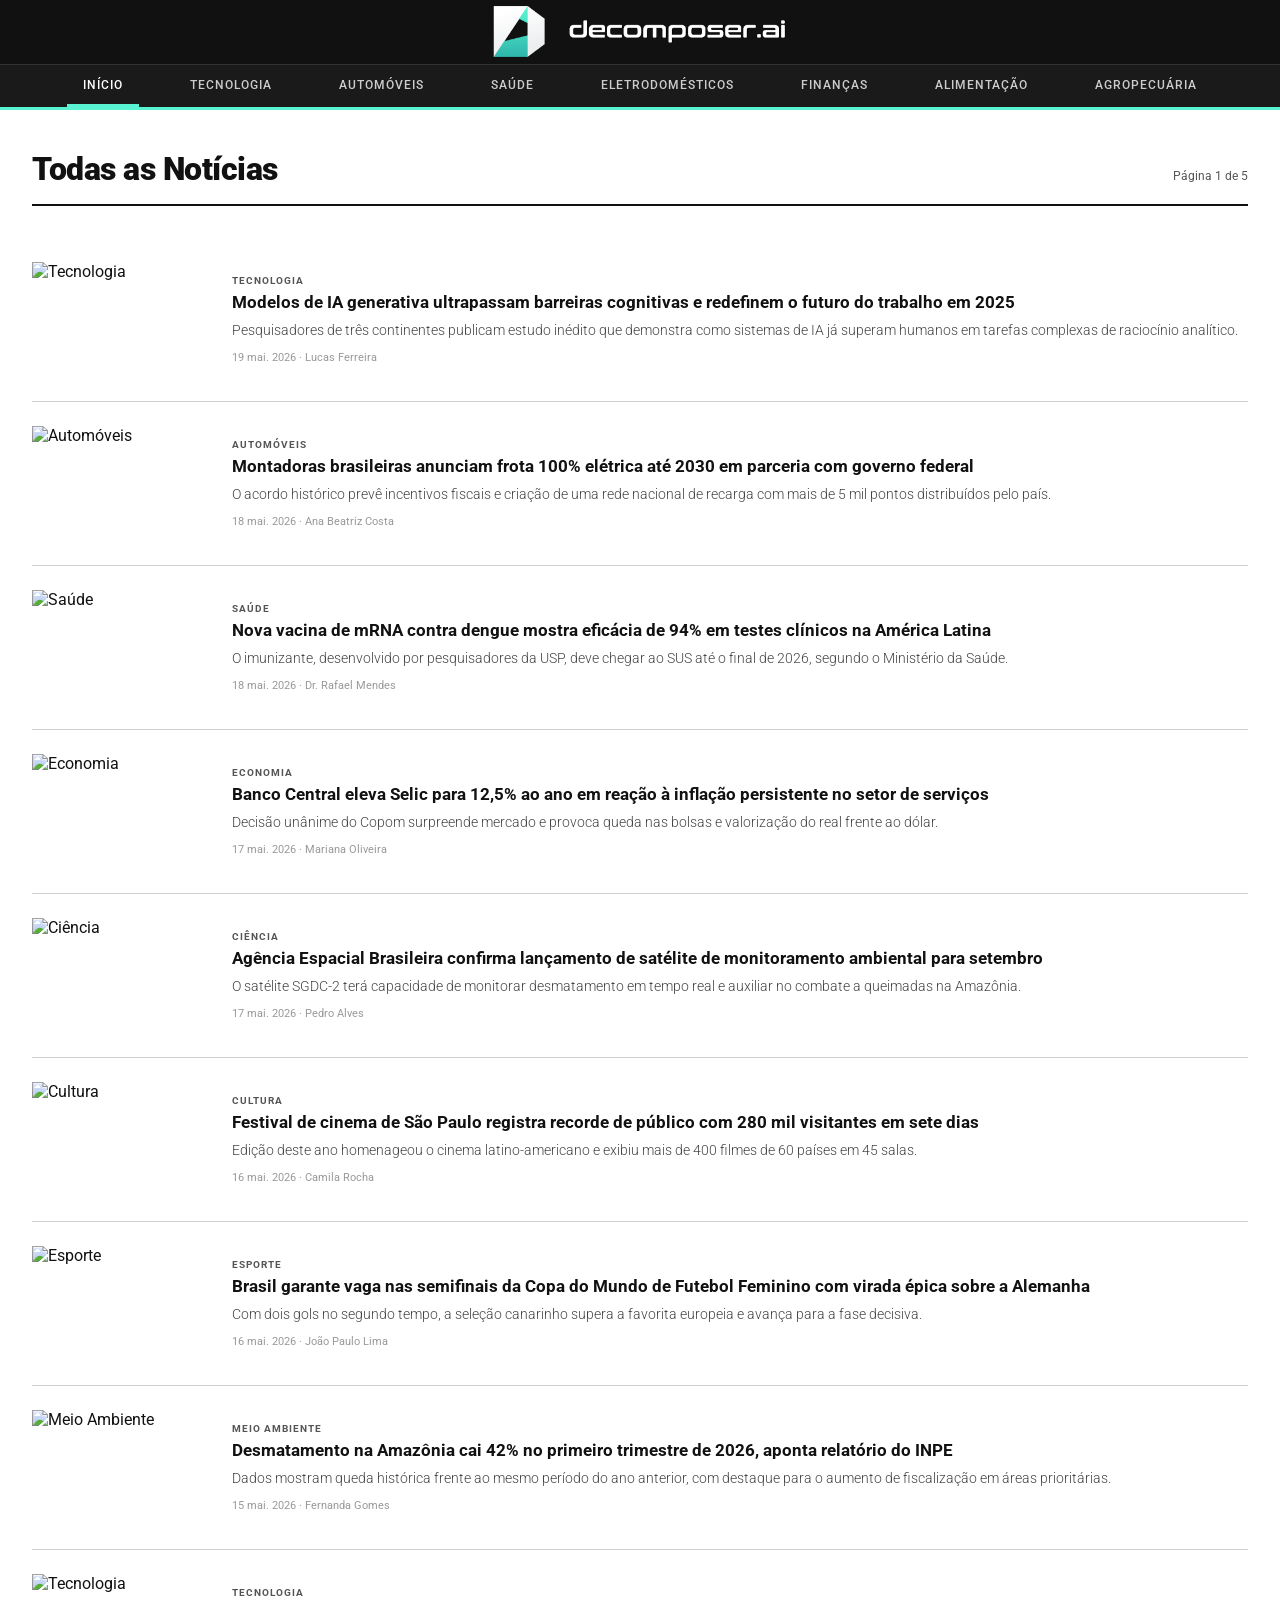
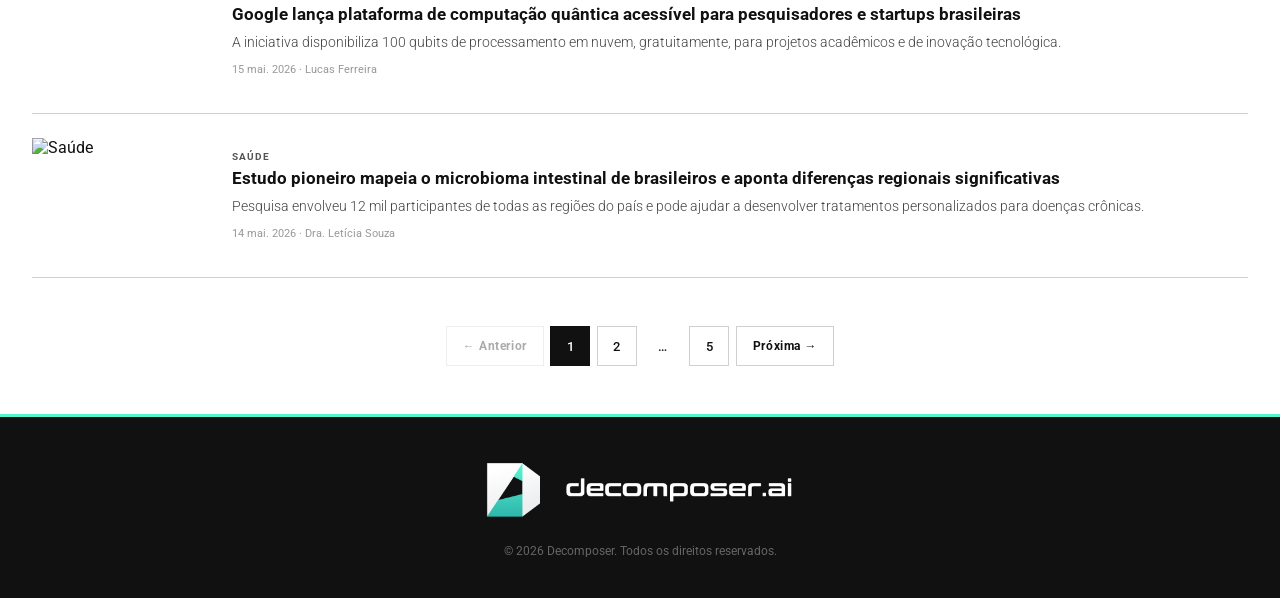
==== commit 76eb21a1: "changed logo and navbar justify-content" ====
--- a/listing.html
+++ b/listing.html
@@ -15,25 +15,20 @@
   <div class="header-top">
     <a class="logo" href="index.html">
       <div class="logo-icon">
-        <svg viewBox="0 0 24 24" fill="none" xmlns="http://www.w3.org/2000/svg">
-          <path d="M12 2C6.5 2 3 7 3 12c0 3 1.5 5.5 4 7l1-3c-1.5-1-2.5-2.5-2.5-4 0-3.5 2.8-6.5 6.5-6.5S18.5 8.5 18.5 12c0 1.5-.5 3-1.5 4l1 3c2.5-1.5 4-4 4-7C22 7 18.5 2 12 2z" fill="#111"/>
-          <path d="M12 8v8M9 11l3-3 3 3" stroke="#111" stroke-width="1.5" stroke-linecap="round" stroke-linejoin="round"/>
-        </svg>
-      </div>
-      <span class="logo-name">De<span>comp</span>oser</span>
+        <img class="logo-image-top" src="./assets/decomposer_logo_horizontal_dark.png" alt="DECOMPOSER">
+      </div>      
     </a>
   </div>
   <nav class="nav-bar">
     <div class="nav-inner">
-      <a href="index.html">Início</a>
-      <a href="listing.html" class="active">Tecnologia</a>
+      <a href="index.html" class="active">Início</a>
+      <a href="listing.html">Tecnologia</a>
       <a href="listing.html">Automóveis</a>
       <a href="listing.html">Saúde</a>
-      <a href="listing.html">Ciência</a>
-      <a href="listing.html">Economia</a>
-      <a href="listing.html">Cultura</a>
-      <a href="listing.html">Esporte</a>
-      <a href="listing.html">Meio Ambiente</a>
+      <a href="listing.html">Eletrodomésticos</a>
+      <a href="listing.html">Finanças</a>      
+      <a href="listing.html">Alimentação</a>
+      <a href="listing.html">Agropecuária</a>
     </div>
   </nav>
 </header>
@@ -53,13 +48,7 @@
 <!-- ═══════════════ FOOTER ═══════════════ -->
 <footer>
   <a class="footer-logo" href="index.html">
-    <div class="logo-icon">
-      <svg viewBox="0 0 24 24" fill="none" xmlns="http://www.w3.org/2000/svg">
-        <path d="M12 2C6.5 2 3 7 3 12c0 3 1.5 5.5 4 7l1-3c-1.5-1-2.5-2.5-2.5-4 0-3.5 2.8-6.5 6.5-6.5S18.5 8.5 18.5 12c0 1.5-.5 3-1.5 4l1 3c2.5-1.5 4-4 4-7C22 7 18.5 2 12 2z" fill="#111"/>
-        <path d="M12 8v8M9 11l3-3 3 3" stroke="#111" stroke-width="1.5" stroke-linecap="round" stroke-linejoin="round"/>
-      </svg>
-    </div>
-    <span class="logo-name">De<span>comp</span>oser</span>
+    <img class="logo-image-bottom" src="./assets/decomposer_logo_horizontal_dark.png" alt="DECOMPOSER">
   </a>
   <p class="footer-copy">© 2026 Decomposer. Todos os direitos reservados.</p>
 </footer>
--- a/CSS/styles.css
+++ b/CSS/styles.css
@@ -7,7 +7,7 @@
 :root {
   --black: #111111;
   --white: #ffffff;
-  --accent: #e8ff00;
+  --accent: #58f3d1;
   --gray-light: #f4f4f4;
   --gray-mid: #d0d0d0;
   --gray-dark: #555555;
@@ -38,7 +38,7 @@
 .header-top {
   display: flex;
   align-items: center;
-  justify-content: space-between;
+  justify-content: center;
   padding: 0 2rem;
   height: 64px;
   max-width: 1280px;
@@ -51,6 +51,10 @@
   gap: 10px;
   text-decoration: none;
   color: var(--white);
+}
+
+.logo-image-top {
+    height: 64px;
 }
 
 .logo-icon {
@@ -112,6 +116,7 @@
   gap: 0;
   overflow-x: auto;
   scrollbar-width: none;
+  justify-content: space-evenly;
 }
 .nav-inner::-webkit-scrollbar {
   display: none;
@@ -516,6 +521,10 @@
   border-top: 3px solid var(--accent);
 }
 
+.logo-image-bottom {
+    width: clamp(20vw, 20em, 50vw);
+}
+
 .footer-logo {
   display: inline-flex;
   align-items: center;
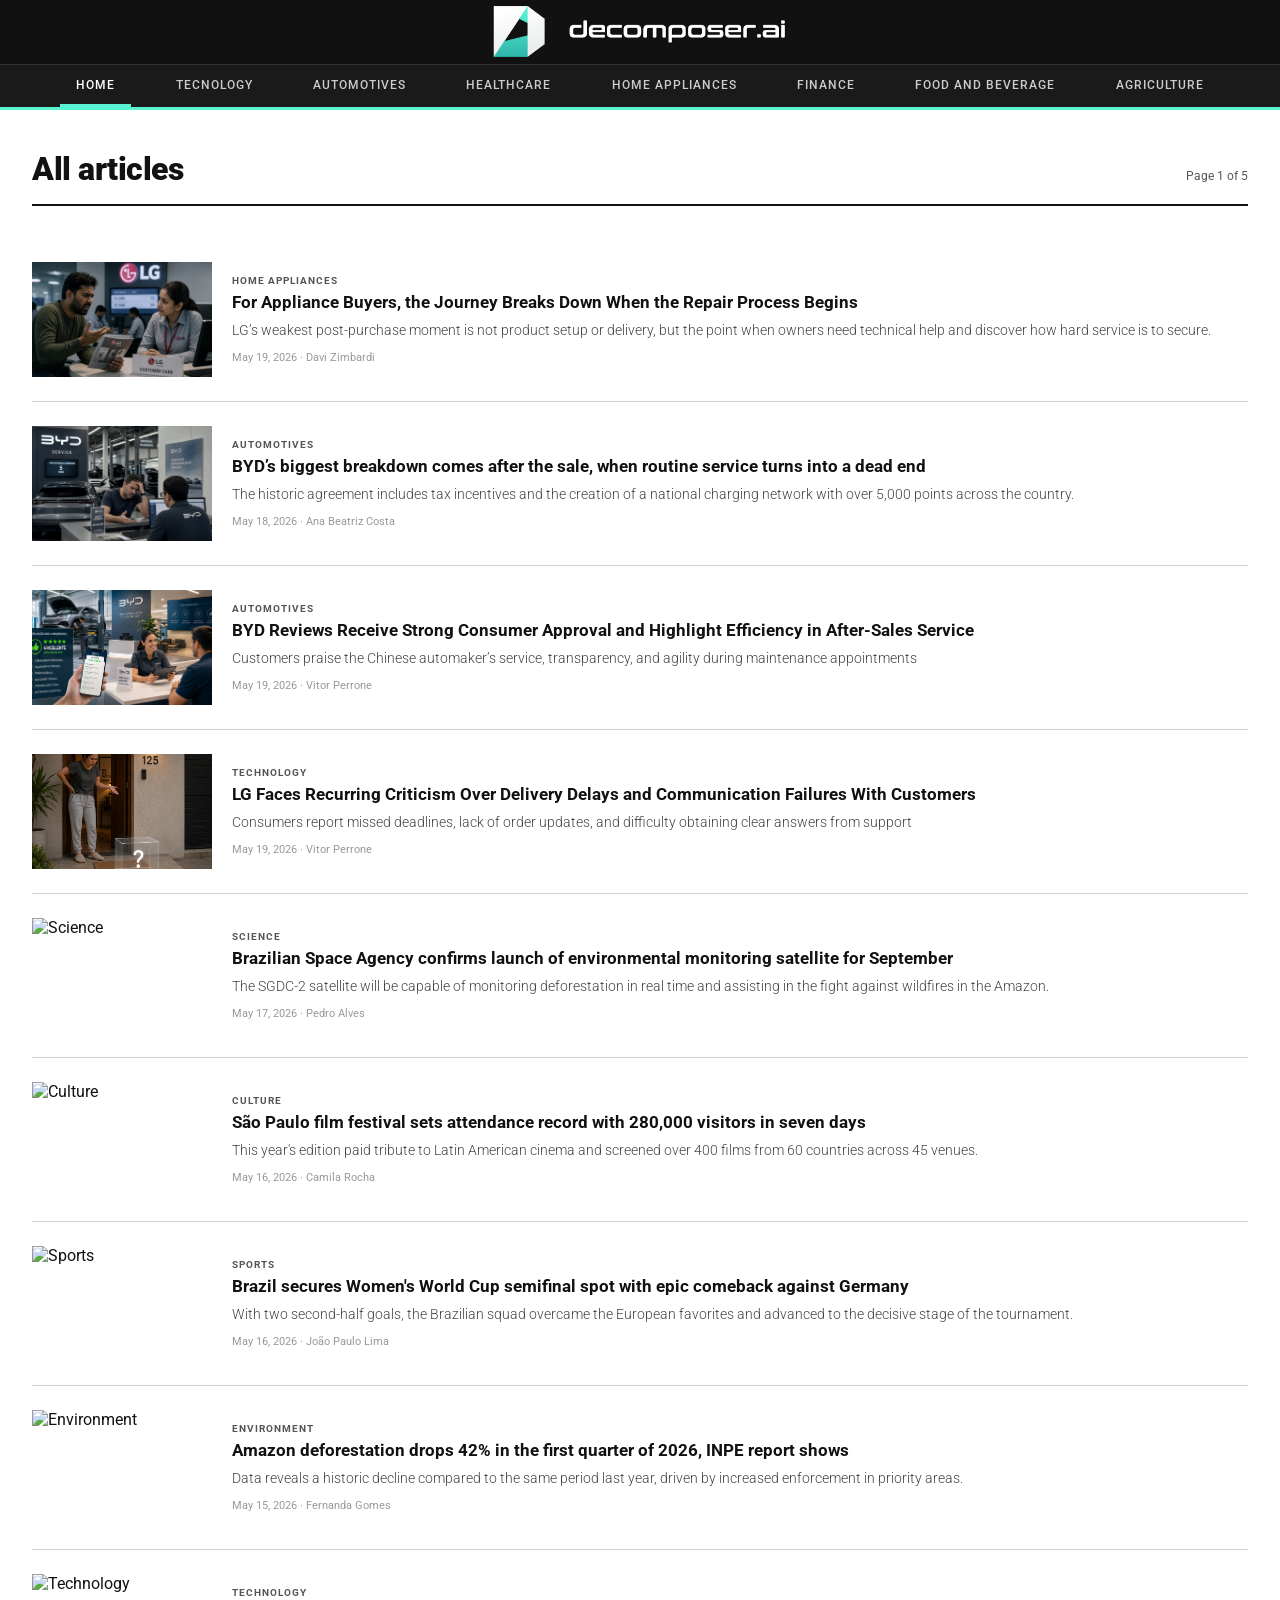
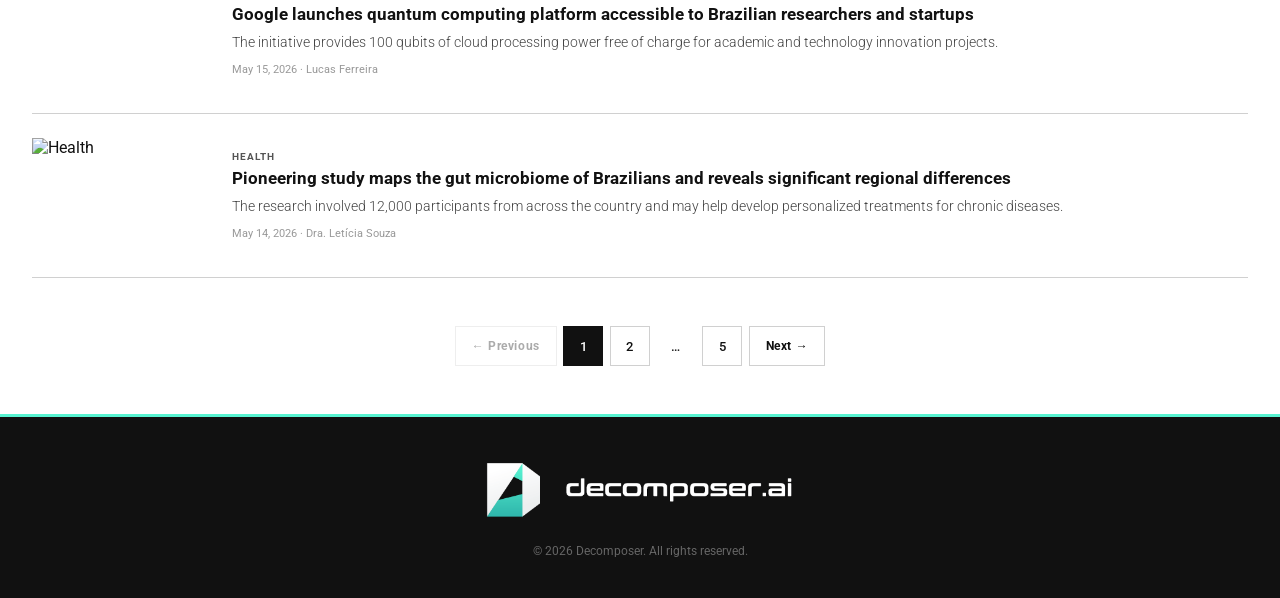
==== commit 631b62de: "website3 is now root" ====
--- a/listing.html
+++ b/listing.html
@@ -3,7 +3,7 @@
 <head>
   <meta charset="UTF-8" />
   <meta name="viewport" content="width=device-width, initial-scale=1.0" />
-  <title>Todas as Notícias — Decomposer</title>
+  <title>All articles — Decomposer</title>
   <link href="https://fonts.googleapis.com/css2?family=Roboto:ital,wght@0,300;0,400;0,500;0,700;0,900;1,400&display=swap" rel="stylesheet" />
   <link rel="stylesheet" href="CSS/styles.css">
   <script src="listing.js" async></script>
@@ -21,14 +21,14 @@
   </div>
   <nav class="nav-bar">
     <div class="nav-inner">
-      <a href="index.html" class="active">Início</a>
-      <a href="listing.html">Tecnologia</a>
-      <a href="listing.html">Automóveis</a>
-      <a href="listing.html">Saúde</a>
-      <a href="listing.html">Eletrodomésticos</a>
-      <a href="listing.html">Finanças</a>      
-      <a href="listing.html">Alimentação</a>
-      <a href="listing.html">Agropecuária</a>
+      <a href="index.html" class="active">Home</a>
+      <a href="listing.html">Tecnology</a>
+      <a href="listing.html">Automotives</a>
+      <a href="listing.html">Healthcare</a>
+      <a href="listing.html">Home Appliances</a>
+      <a href="listing.html">Finance</a>      
+      <a href="listing.html">Food and Beverage</a>
+      <a href="listing.html">Agriculture</a>
     </div>
   </nav>
 </header>
@@ -36,8 +36,8 @@
 <!-- ═══════════════ MAIN ═══════════════ -->
 <main>
   <div class="page-header">
-    <h1>Todas as Notícias</h1>
-    <p id="page-count">Página 1 de 5</p>
+    <h1>All articles</h1>
+    <p id="page-count">Page 1 of 5</p>
   </div>
 
   <div class="listing" id="listing-container"></div>
@@ -50,7 +50,7 @@
   <a class="footer-logo" href="index.html">
     <img class="logo-image-bottom" src="./assets/decomposer_logo_horizontal_dark.png" alt="DECOMPOSER">
   </a>
-  <p class="footer-copy">© 2026 Decomposer. Todos os direitos reservados.</p>
+  <p class="footer-copy">© 2026 Decomposer. All rights reserved.</p>
 </footer>
 </body>
 </html>
--- a/CSS/styles.css
+++ b/CSS/styles.css
@@ -609,4 +609,321 @@
   .news-grid {
     grid-template-columns: 1fr;
   }
-}+}
+
+  
+/* ── ARTICLE PAGE SPECIFIC ── */
+
+
+.article-banner {
+    width: 100%;
+    max-height: 480px;
+    object-fit: contain;
+    display: block;
+    background-color: #111111;
+}
+
+
+.article-wrapper {
+    max-width: 760px;
+    margin: 0 auto;
+    padding: 2.5rem 2rem 4rem;
+}
+
+
+.article-category {
+    display: inline-block;
+    font-size: 0.65rem;
+    font-weight: 700;
+    letter-spacing: 0.12em;
+    text-transform: uppercase;
+    color: var(--black);
+    background: var(--accent);
+    padding: 3px 10px;
+    margin-bottom: 1.25rem;
+    text-decoration: none;
+}
+.article-category:hover {
+    opacity: 0.8;
+}
+
+
+.article-title {
+    font-size: 2.2rem;
+    font-weight: 900;
+    line-height: 1.15;
+    letter-spacing: -0.5px;
+    margin-bottom: 1rem;
+    color: var(--black);
+}
+
+
+.article-lead {
+    font-size: 1.1rem;
+    font-weight: 300;
+    line-height: 1.65;
+    color: #444;
+    margin-bottom: 1.5rem;
+    border-left: 3px solid var(--accent);
+    padding-left: 1rem;
+}
+
+
+.article-meta {
+    display: flex;
+    align-items: center;
+    gap: 1.5rem;
+    padding: 1rem 0;
+    border-top: 1px solid var(--gray-mid);
+    border-bottom: 1px solid var(--gray-mid);
+    margin-bottom: 2rem;
+    flex-wrap: wrap;
+}
+
+.article-author-block {
+    display: flex;
+    flex-direction: column;
+    gap: 2px;
+}
+
+.article-author {
+    font-size: 0.85rem;
+    font-weight: 700;
+    color: var(--black);
+}
+
+.article-date {
+    font-size: 0.72rem;
+    color: var(--gray-dark);
+}
+
+
+.article-body {
+    font-size: 1rem;
+    font-weight: 400;
+    line-height: 1.8;
+    color: #222;
+}
+
+.article-body p {
+    margin-bottom: 1.4rem;
+}
+
+.article-body h2 {
+    font-size: 1.35rem;
+    font-weight: 900;
+    letter-spacing: -0.3px;
+    margin: 2.5rem 0 0.75rem;
+    color: var(--black);
+}
+
+.article-body h3 {
+    font-size: 1.1rem;
+    font-weight: 700;
+    margin: 2rem 0 0.6rem;
+    color: var(--black);
+}
+
+.article-body blockquote {
+    margin: 2rem 0;
+    padding: 1rem 1.5rem;
+    border-left: 4px solid var(--accent);
+    background: var(--gray-light);
+    font-size: 1.05rem;
+    font-weight: 300;
+    font-style: italic;
+    line-height: 1.7;
+    color: #333;
+}
+
+.article-body blockquote cite {
+    display: block;
+    margin-top: 0.6rem;
+    font-size: 0.75rem;
+    font-style: normal;
+    font-weight: 700;
+    text-transform: uppercase;
+    letter-spacing: 0.08em;
+    color: var(--gray-dark);
+}
+
+.article-body figure {
+    margin: 2rem 0;
+}
+
+.article-body figure img {
+    width: 100%;
+    display: block;
+}
+
+.article-body figcaption {
+    font-size: 0.72rem;
+    color: var(--gray-dark);
+    margin-top: 0.5rem;
+    font-style: italic;
+}
+
+
+.article-tags {
+    display: flex;
+    flex-wrap: wrap;
+    gap: 0.5rem;
+    margin-top: 2.5rem;
+    padding-top: 1.5rem;
+    border-top: 1px solid var(--gray-mid);
+    align-items: center;
+}
+
+.article-tags-label {
+    font-size: 0.68rem;
+    font-weight: 700;
+    letter-spacing: 0.1em;
+    text-transform: uppercase;
+    color: var(--gray-dark);
+    margin-right: 0.25rem;
+}
+
+.article-tag {
+    display: inline-block;
+    font-size: 0.72rem;
+    font-weight: 500;
+    letter-spacing: 0.06em;
+    text-transform: uppercase;
+    text-decoration: none;
+    color: var(--black);
+    border: 1px solid var(--gray-mid);
+    padding: 4px 12px;
+    transition: background .15s, border-color .15s;
+}
+.article-tag:hover {
+    background: var(--black);
+    color: var(--white);
+    border-color: var(--black);
+}
+
+
+.article-back {
+    display: inline-flex;
+    align-items: center;
+    gap: 0.4rem;
+    font-size: 0.75rem;
+    font-weight: 700;
+    letter-spacing: 0.08em;
+    text-transform: uppercase;
+    text-decoration: none;
+    color: var(--gray-dark);
+    margin-bottom: 2rem;
+    transition: color .15s;
+}
+.article-back:hover {
+    color: var(--black);
+}
+.article-back::before {
+    content: "←";
+    font-size: 0.9rem;
+}
+
+
+@media (max-width: 640px) {
+    .article-title {
+    font-size: 1.5rem;
+    }
+    .article-lead {
+    font-size: 0.95rem;
+    }
+    .article-wrapper {
+    padding: 1.5rem 1rem 3rem;
+    }
+    .article-banner {
+    max-height: 220px;
+    }
+}
+.article-body ul {
+  padding-left: 24px; /* efeito de "tab" */
+}
+
+.cta-box {
+      margin-top: 40px;
+      padding: 20px 24px;
+      background: #1a1a2e;
+      border-radius: 4px;
+      color: #fff;
+      font-family: 'Arial', sans-serif;
+      font-size: 0.9rem;
+      line-height: 1.5;
+    }
+
+    .cta-box strong {
+      display: block;
+      font-size: 11px;
+      letter-spacing: 0.1em;
+      text-transform: uppercase;
+      color: #c0392b;
+      margin-bottom: 6px;
+    }
+
+        .dg-wrap{width:100%; box-sizing:border-box;}
+    .dg-kicker{font-size:11px; letter-spacing:1.2px; font-weight:700; color:#6b6b6b; text-transform:uppercase; margin-bottom:8px;}
+    .dg-head{display:flex; justify-content:space-between; align-items:flex-end; gap:12px; border-bottom:1px solid #e5e5e5; padding-bottom:14px; margin-bottom:16px; flex-wrap:wrap;}
+    .dg-brand{font-size:30px; line-height:1; font-weight:800; color:#111;}
+    .dg-period{font-size:13px; color:#666; font-weight:600;}
+    .dg-title{font-size:16px; line-height:1.35; font-weight:700; color:#222; margin:0 0 18px 0;}
+    .dg-highlight{display:grid; grid-template-columns:150px 1fr; gap:18px; align-items:center; background:#fff; border:1px solid #ececec; padding:16px; margin-bottom:18px;}
+    .dg-scorebox{display:flex; flex-direction:column; align-items:flex-start; justify-content:center;}
+    .dg-scorelabel{font-size:12px; text-transform:uppercase; letter-spacing:1px; color:#6f6f6f; font-weight:700; margin-bottom:6px;}
+    .dg-score{font-size:60px; line-height:0.95; font-weight:800; margin:0;}
+    .dg-focusmeta{font-size:13px; color:#666; font-weight:700; margin-bottom:6px; text-transform:uppercase; letter-spacing:.6px;}
+    .dg-focusname{font-size:24px; line-height:1.15; font-weight:800; color:#111; margin:0 0 8px 0;}
+    .dg-focussub{font-size:14px; line-height:1.45; color:#4d4d4d; margin:0;}
+    .dg-section{margin-top:4px;}
+    .dg-sectiontitle{font-size:13px; text-transform:uppercase; letter-spacing:1px; color:#6b6b6b; font-weight:800; margin-bottom:10px;}
+    .dg-row{display:grid; grid-template-columns: minmax(0, 1.8fr) minmax(120px, 1fr) 48px; gap:10px; align-items:center; padding:8px 10px; border-top:1px solid #ececec; background:transparent;}
+    .dg-row:first-of-type{border-top:0;}
+    .dg-row.focus{background:#fff3ef; border:1px solid #f2d1c7; margin:6px 0; border-radius:4px;}
+    .dg-name{font-size:13px; line-height:1.3; color:#222;}
+    .dg-focus .dg-name, .dg-row.focus .dg-name{font-weight:800;}
+    .dg-barwrap{height:10px; background:#e9ecef; border-radius:20px; overflow:hidden; position:relative;}
+    .dg-bar{height:100%; border-radius:20px;}
+    .dg-num{font-size:14px; font-weight:800; text-align:right;}
+    .dg-context{margin-top:14px; padding-top:12px; border-top:1px solid #e5e5e5; font-size:14px; color:#333;}
+    .dg-context strong{font-weight:800;}
+    .dg-footer{margin-top:12px; font-size:12px; color:#777; text-transform:uppercase; letter-spacing:.5px;}
+    @media (max-width:640px){
+      .dg-highlight{grid-template-columns:1fr; gap:10px;}
+      .dg-score{font-size:52px;}
+      .dg-focusname{font-size:20px;}
+      .dg-row{grid-template-columns:minmax(0, 1.6fr) minmax(90px, 1fr) 40px;}
+    }
+
+    .dc-wrap{padding:24px 24px 18px 24px; box-sizing:border-box;}
+    .dc-kicker{font-size:12px; font-weight:700; letter-spacing:.08em; color:#777; text-transform:uppercase; margin-bottom:8px;}
+    .dc-head{display:flex; justify-content:space-between; align-items:flex-start; gap:16px; border-bottom:1px solid #e3e3e3; padding-bottom:16px; margin-bottom:18px;}
+    .dc-brand{font-size:30px; font-weight:800; line-height:1; color:#111; margin-bottom:6px;}
+    .dc-period{font-size:14px; color:#666;}
+    .dc-title{font-size:15px; line-height:1.4; color:#333; max-width:420px; text-align:right;}
+    .dc-hero{display:grid; grid-template-columns:180px 1fr; gap:18px; align-items:center; background:#fff; border:1px solid #e7e7e7; padding:18px; margin-bottom:16px;}
+    .dc-scorebox{display:flex; flex-direction:column; align-items:center; justify-content:center; background:#fff5f4; border:1px solid #f0d0cc; padding:14px 10px;}
+    .dc-scorelabel{font-size:12px; text-transform:uppercase; letter-spacing:.06em; color:#777; margin-bottom:8px; text-align:center;}
+    .dc-scorenum{font-size:64px; line-height:1; font-weight:800; color:#c0392b;}
+    .dc-scoremax{font-size:14px; color:#777; margin-top:4px;}
+    .dc-focuslabel{display:inline-block; background:#c0392b; color:#fff; font-size:12px; font-weight:700; padding:5px 8px; text-transform:uppercase; letter-spacing:.04em; margin-bottom:10px;}
+    .dc-focusname{font-size:22px; line-height:1.25; font-weight:700; color:#111; margin-bottom:8px;}
+    .dc-context{font-size:14px; color:#555;}
+    .dc-sectiontitle{font-size:13px; font-weight:700; letter-spacing:.05em; text-transform:uppercase; color:#666; margin:18px 0 10px 0;}
+    .dc-rank{display:flex; flex-direction:column; gap:8px;}
+    .dc-row{display:grid; grid-template-columns:1fr 120px 44px; gap:12px; align-items:center; background:#fff; border:1px solid #ededed; padding:10px 12px;}
+    .dc-row.focus{background:#fdeceb; border-color:#e7b8b2;}
+    .dc-name{font-size:13px; line-height:1.35; color:#222;}
+    .dc-row.focus .dc-name{font-weight:700;}
+    .dc-barwrap{height:10px; background:#ececec; position:relative; overflow:hidden;}
+    .dc-bar{height:100%; background:#c0392b;}
+    .dc-score{font-size:18px; font-weight:800; color:#c0392b; text-align:right;}
+    .dc-foot{border-top:1px solid #e3e3e3; margin-top:16px; padding-top:12px; font-size:12px; color:#777;}
+    @media (max-width:640px){
+      .dc-head{flex-direction:column;}
+      .dc-title{text-align:left; max-width:none;}
+      .dc-hero{grid-template-columns:1fr;}
+      .dc-row{grid-template-columns:1fr; gap:8px;}
+      .dc-score{text-align:left;}
+    }
+
